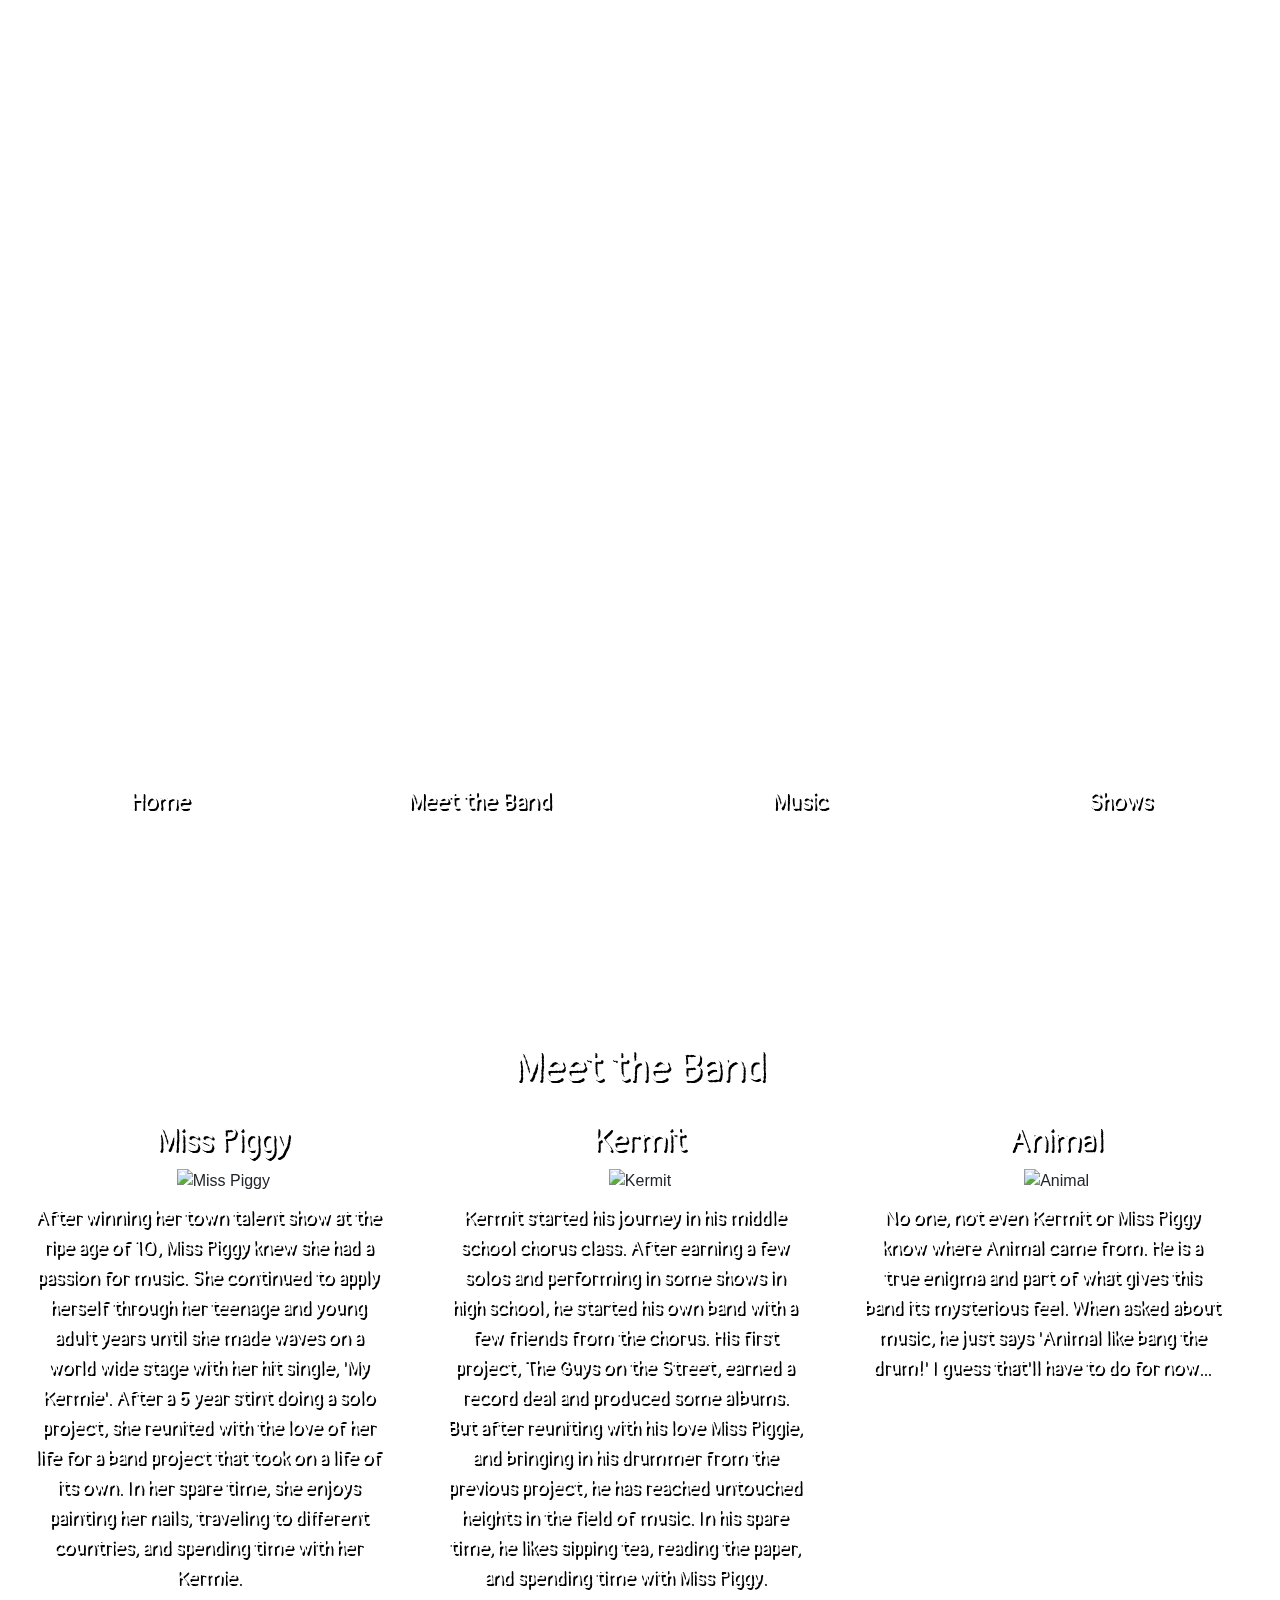
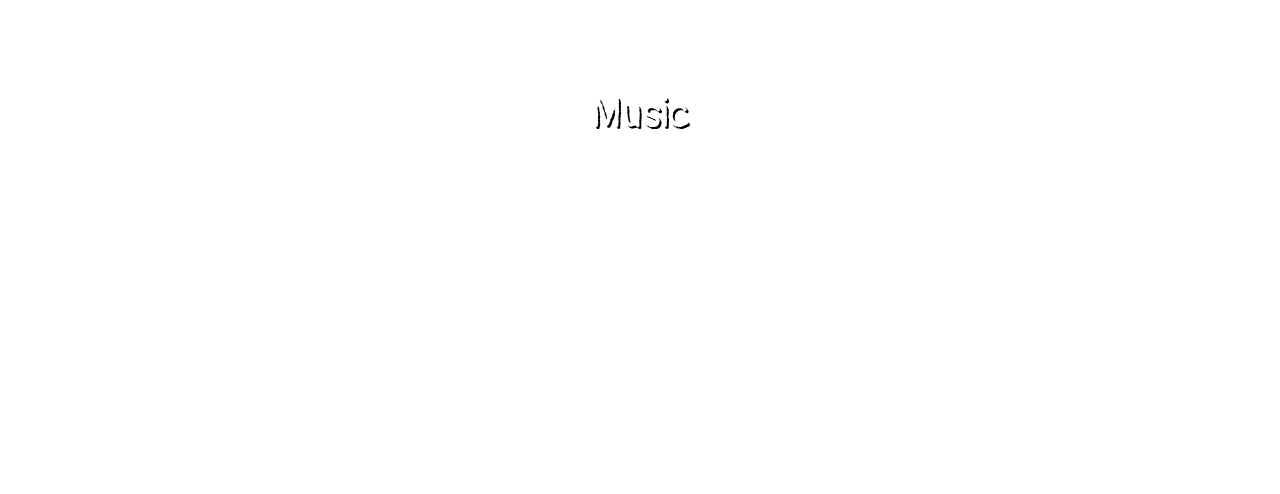
==== index.html @ e11ef9ba "Removed frameborder attribute from iframe in index and added border:0 to iframe css section." ====
<!DOCTYPE html>
<html lang="en">
<head>
    <meta charset="UTF-8">
    <meta name="viewport" content="width=device-width, initial-scale=1.0">
    <link rel="stylesheet" href="https://stackpath.bootstrapcdn.com/bootstrap/4.3.1/css/bootstrap.min.css" integrity="sha384-ggOyR0iXCbMQv3Xipma34MD+dH/1fQ784/j6cY/iJTQUOhcWr7x9JvoRxT2MZw1T" crossorigin="anonymous">
    <link rel="stylesheet" href="https://use.fontawesome.com/releases/v5.15.2/css/all.css" integrity="sha384-vSIIfh2YWi9wW0r9iZe7RJPrKwp6bG+s9QZMoITbCckVJqGCCRhc+ccxNcdpHuYu" crossorigin="anonymous">
    <link href="assets/css/style.css" rel="stylesheet" type="text/css">
    <title>Kermit and the Frogs</title>
</head>
<body>
    <div id="background"></div>
    <header>
        <div class="container-fluid">
            <div class="row">
                <div class="col-4 newsletter-homepage-desktop">
                    <a href="signup.html">
                        <p id="newsletter-callout-desktop">Sign Up for Our Newsletter! <i class="fas fa-envelope newsletter-icon-desktop"></i></p>
                    </a>
                </div>
                <div class="col-sm-12 col-md-4 col-lg-4 page-title">
                    <h1 id="home">Kermit and the Frogs</h1>
                </div>
                <div class="col-sm-12 col-md-4 col-lg-4 social-links-home-page">
                    <a href="https://www.facebook.com" target="_blank"><i class="fab fa-facebook-f social-link facebook"></i></a>
                    <a href="https://www.twitter.com" target="_blank"><i class="fab fa-twitter social-link twitter"></i></a>
                    <a href="https://www.instagram.com" target="_blank"><i class="fab fa-instagram social-link instagram"></i></a>
                    <a href="https://www.spotify.com" target="_blank"><i class="fab fa-spotify social-link spotify"></i></a>
                    <a href="https://www.youtube.com" target="_blank"><i class="fab fa-youtube social-link youtube"></i></a>
                    <a href="https://www.soundcloud.com" target="_blank"><i class="fab fa-soundcloud social-link soundcloud"></i></a>
                </div>
            </div>    
        </div>
    </header>
    <section>
        <nav>
            <div class="container-fluid nav-bar">
                <div class="row">
                    <div class="col-md-3 nav-item">
                        <a href="#home">Home <i class="fas fa-home"></i></a>
                    </div>
                    <div class="col nav-item newsletter-mobile">     
                        <a href="signup.html">Newsletter <i class="fas fa-envelope newsletter-icon-mobile"></i></a>
                    </div>
                    <div class="col-md-3 nav-item">   
                        <a href="#meet-the-band">Meet the Band <i class="fas fa-user-friends"></i></a>
                    </div>
                    <div class="col-md-3 nav-item">  
                        <a href="#music">Music <i class="fas fa-music"></i></a>
                    </div>
                    <div class="col-md-3 nav-item">   
                        <a href="#">Shows <i class="fas fa-guitar"></i></a>
                    </div>     
                </div>
            </div>
        </nav>
    </section>
    <section>
        <article>
            <div class="container-fluid band-bio-section">
                <div class="row">
                    <div class="col">
                        <h2 id="meet-the-band">Meet the Band</h2>
                    </div>
                </div>
                <div class="container-fluid band-bio">
                    <div class="row">
                        <div class="col-lg-4 band-member">
                            <h3 class="band-member-name">Miss Piggy</h3>
                            <img class="headshot" src="assets/images/misspiggy.jpg" alt="Miss Piggy">
                            <p class="bio">After winning her town talent show at the ripe age of 10, Miss Piggy knew she had a passion for music. She continued to apply herself through her teenage and young adult years until she made waves on a world wide stage with her hit single, 'My Kermie'. After a 5 year stint doing a solo project, she reunited with the love of her life for a band project that took on a life of its own. In her spare time, she enjoys painting her nails, traveling to different countries, and spending time with her Kermie.
                            </p>
                        </div>
                        <div class="col-lg-4 band-member">
                            <h3 class="band-member-name">Kermit</h3>
                            <img class="headshot" src="assets/images/kermit.jpg" alt="Kermit">
                            <p class="bio">Kermit started his journey in his middle school chorus class. After earning a few solos and performing in some shows in high school, he started his own band with a few friends from the chorus. His first project, The Guys on the Street, earned a record deal and produced some albums. But after reuniting with his love Miss Piggie, and bringing in his drummer from the previous project, he has reached untouched heights in the field of music. In his spare time, he likes sipping tea, reading the paper, and spending time with Miss Piggy.
                            </p>
                        </div>
                        <div class="col-lg-4 band-member">
                            <h3 class="band-member-name">Animal</h3>
                            <img class="headshot" src="assets/images/animal.jpg" alt="Animal">
                            <p class="bio">No one, not even Kermit or Miss Piggy know where Animal came from. He is a true enigma and part of what gives this band its mysterious feel. When asked about music, he just says 'Animal like bang the drum!' I guess that'll have to do for now...
                            </p>
                        </div>
                    </div>
                </div>
            </div>    
        </article>
    </section>
    <section>
        <div class="container-fluid music-section">
            <div class="row">
                <div class="col">
                    <h2 id="music">Music</h2>
                </div>
            </div>
            <div class="row">
                <div class="col music-content">
                    <iframe src="https://www.youtube.com/embed/tgbNymZ7vqY" allow="accelerometer; autoplay; clipboard-write; encrypted-media; gyroscope; picture-in-picture" allowfullscreen></iframe>
                </div>
            </div>
        </div>
    </section>
</body>
</html>
---- assets/css/style.css ----
@import url('https://fonts.googleapis.com/css2?family=Pangolin&display=swap');

/* Background Image */

#background {
    position:fixed;
    width:100%;
    height:100%;
    background: url("../images/crowd.png") no-repeat center center; 
    -webkit-background-size: cover;
    -moz-background-size: cover;
    -o-background-size: cover;
    background-size:cover;
}

/* Homepage Header */

.page-title, .social-links-home-page, .newsletter-homepage-desktop {
    text-align:center;
    margin-top:20px;
}

.page-title h1 {
    font-family: "Pangolin", sans-serif;
    font-weight: 400;
    font-size: 48px;
    color:white;
}

.social-link {
    margin-right:30px;
    margin-top:10px;
    font-size:28px;
}

#newsletter-callout-desktop {
    font-size:24px;
    font-family: "Pangolin", sans-serif;
}

#newsletter-callout-desktop:hover {
    text-decoration: underline;
}

.newsletter-icon-desktop {
    margin-top:10px;
    font-size:28px;
}

.newsletter-icon-desktop:hover {
    color:#ff6600;
}

.newsletter-homepage-desktop a {
    color:white;
    text-decoration: none;
}

.social-links-home-page a {
    color:white;
    text-decoration: none;
}

.newsletter-icon-desktop {
    margin-left:20px;
}

.facebook:hover {
    color:#3333ff;
}

.twitter:hover {
    color:#3399ff;
}

.instagram:hover {
    color:#ff66ff;
}

.spotify:hover {
    color:#00cc66;
}

.youtube:hover {
    color:red;
}

.soundcloud:hover {
    color:#ff6600;
}

/* Nav Items */

.nav-bar {
    position: absolute;
    bottom:80px;
    text-align:center;
}

.nav-item a {
    text-decoration: none;
    color:white;
    font-family: "Pangolin", sans-serif;
    font-size:24px;
    text-shadow: 2px 2px black;
}

.nav-item a:hover {
    text-decoration:underline;
}

.newsletter-mobile {
    display:none;
}

/* Meet the Band */

 .band-bio-section {
    position: relative;
    top:725px;
    text-align:center;
}

#meet-the-band, .band-member-name {
    text-align:center;
    font-family: "Pangolin", sans-serif;
    font-weight: 400;
    color:white;
    text-shadow: 2px 2px black;
}

#meet-the-band {
    font-size:42px;
}

.band-member-name {
    font-size: 32px;
}

.band-bio {
    position:relative;
    top:20px;
    text-align:center;
}

.bio {
    font-family: "Pangolin", sans-serif;
    font-weight: 400;
    font-size:20px;
    color:white;
    text-shadow: 2px 2px black;
    margin-top:10px;
    margin-right:30px;
    text-align:center;
}

.headshot {
    width:192px;
    height:255px;
}

/* Music */

#music {
    text-align:center;
    font-family: "Pangolin", sans-serif;
    font-weight: 400;
    font-size: 42px;
    color:white;
    text-shadow: 2px 2px black;
}

.music-section {
    position: relative;
    top:875px;
    text-align:center;
}

.music-content {
    margin-top:25px;
}

iframe {
    width:560px;
    height:315px;
    border:0;
}

/* Media Queries */

@media only screen and (max-width:768px) {
    .newsletter-homepage-desktop {
        display:none;
    }

    .newsletter-mobile {
        display:block;
    }
    
    .page-title h1, #meet-the-band {
        font-size:36px;
    }

    .social-link {
        text-shadow: 2px 2px black;
        margin-right:20px;
        margin-left:0;
    }

    .social-links-home-page {
        margin-left: 15px;
    }

    .nav-item {
        margin-top:20px;
    }

    .nav-bar{
        position: absolute;
        bottom:-40px;
        text-align:center;
    }

    .band-bio-section {
        top:825px;
    }

    iframe {
        width:80%;
    }
}    

@media only screen and (min-width:768px) and (max-width:900px) {
    .newsletter-homepage-desktop {
        display:block;
    }

    .newsletter-mobile {
        display:none;
    }

    .social-links-home-page {
        margin-left:0;
    }

    .nav-bar {
        position: absolute;
        bottom:80px;
        text-align:center;
    }

    .band-bio-section {
        top:750px;
    }
}    

@media only screen and (max-width:575px) {
    .social-links-home-page {
        margin-left: 30px;
    }
}

@media screen and (min-height:1400px) {
     .band-bio-section {
        position: relative;
        top:1600px;
     }
     
     .music-section {
         top: 1750px;
     }
}

@media screen and (min-height:1025px) and (max-height:1400px) {
     .band-bio-section {
        position: relative;
        top:1350px;
     }

     .music-section {
         top: 1500px;
     }
}

@media screen and (min-height:850px) and (max-height:1024px) {
     .band-bio-section {
        position: relative;
        top:900px;
     }
     
     .music-section {
         top: 1000px;
     }
}
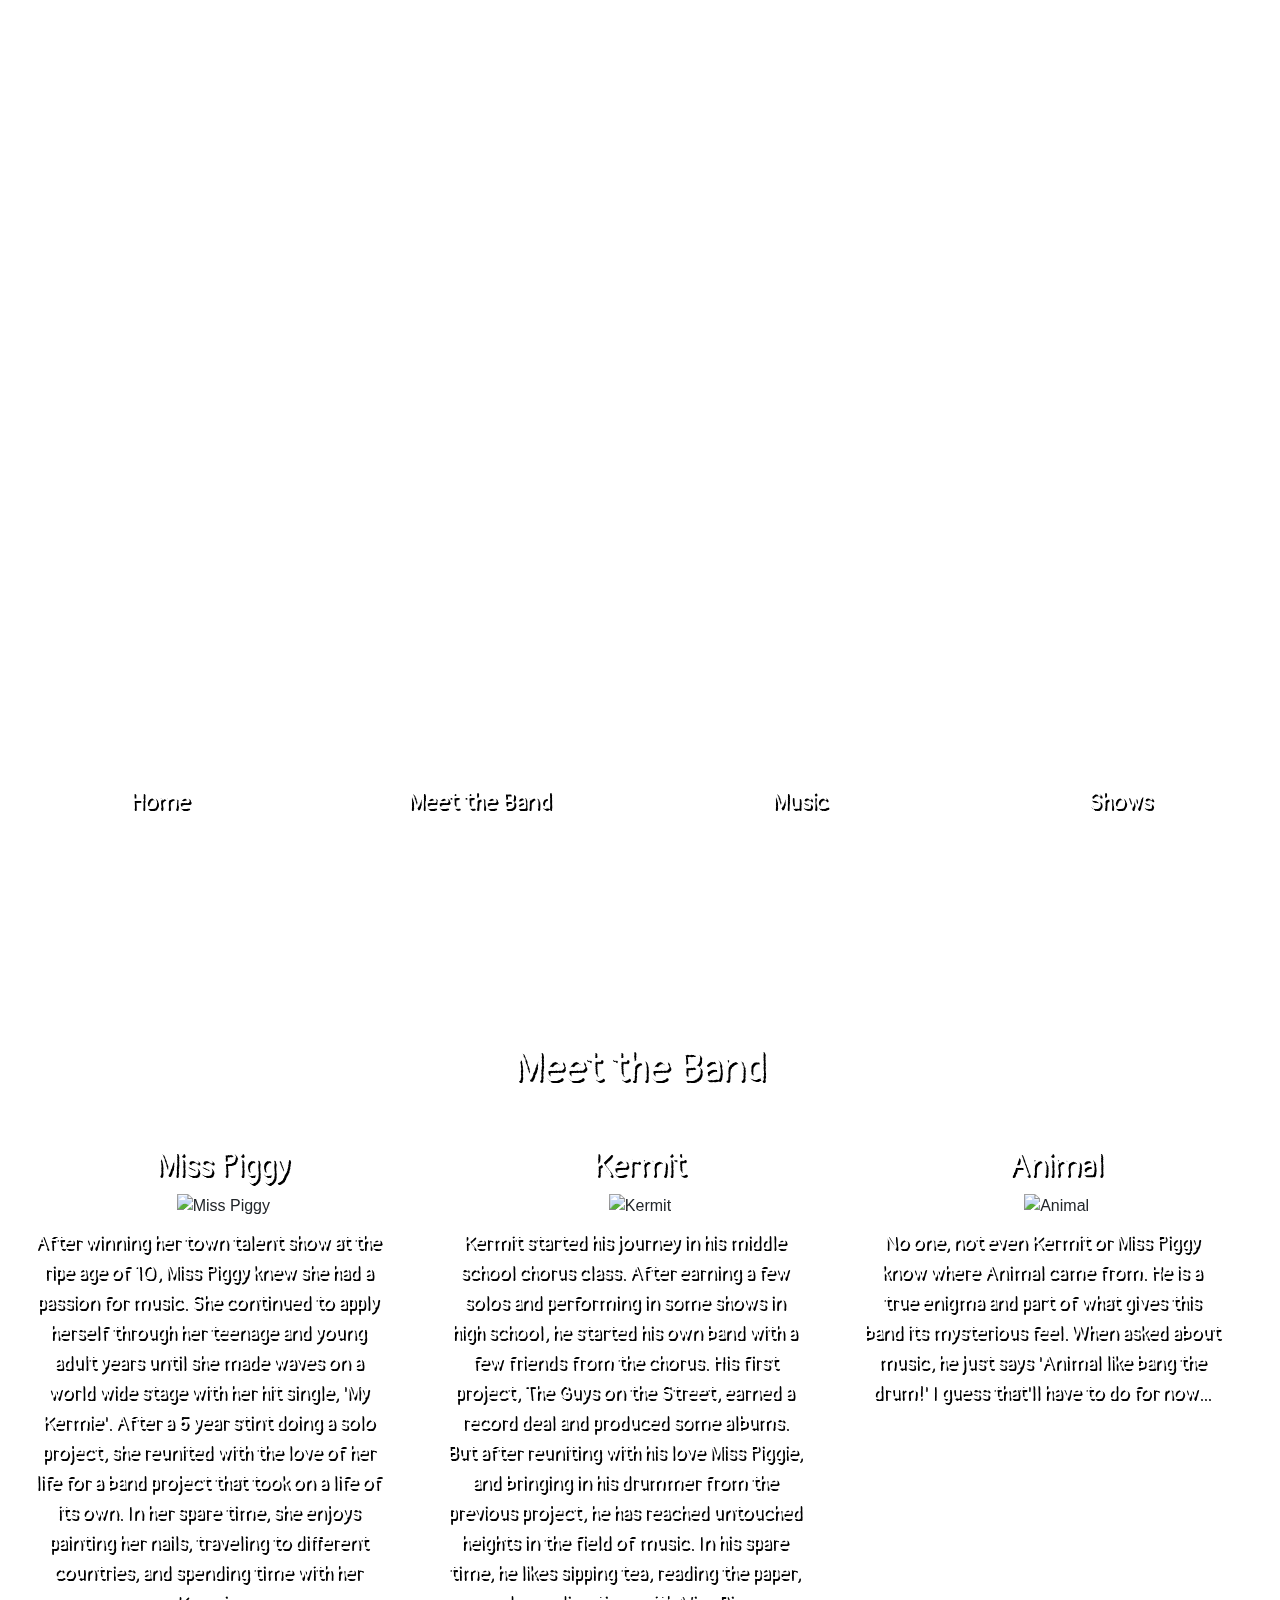
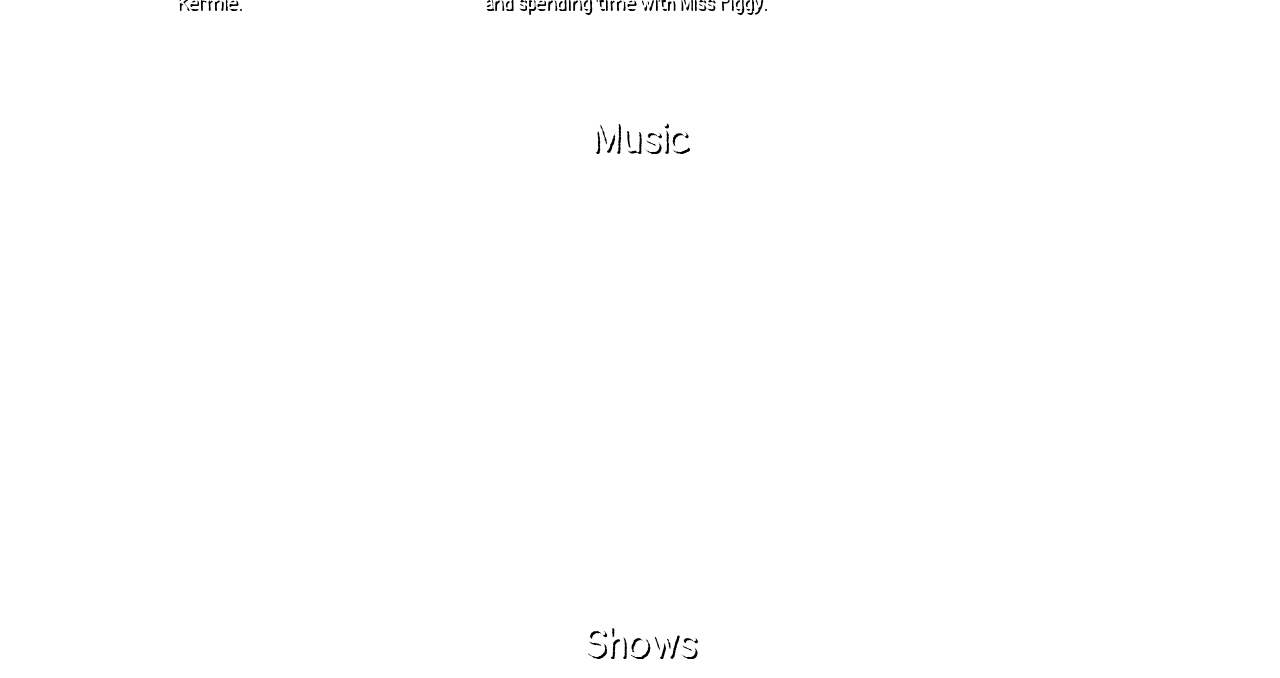
==== commit 97d7f81b: "Added Shows heading and section to add to later." ====
--- a/index.html
+++ b/index.html
@@ -32,61 +32,57 @@
             </div>    
         </div>
     </header>
+    <nav>
+        <div class="container-fluid nav-bar">
+            <div class="row">
+                <div class="col-md-3 nav-item">
+                    <a href="#home">Home <i class="fas fa-home"></i></a>
+                </div>
+                <div class="col nav-item newsletter-mobile">     
+                    <a href="signup.html">Newsletter <i class="fas fa-envelope newsletter-icon-mobile"></i></a>
+                </div>
+                <div class="col-md-3 nav-item">   
+                    <a href="#meet-the-band">Meet the Band <i class="fas fa-user-friends"></i></a>
+                </div>
+                <div class="col-md-3 nav-item">  
+                    <a href="#music">Music <i class="fas fa-music"></i></a>
+                </div>
+                <div class="col-md-3 nav-item">   
+                    <a href="#shows">Shows <i class="fas fa-guitar"></i></a>
+                </div>     
+            </div>
+        </div>
+    </nav>
     <section>
-        <nav>
-            <div class="container-fluid nav-bar">
-                <div class="row">
-                    <div class="col-md-3 nav-item">
-                        <a href="#home">Home <i class="fas fa-home"></i></a>
-                    </div>
-                    <div class="col nav-item newsletter-mobile">     
-                        <a href="signup.html">Newsletter <i class="fas fa-envelope newsletter-icon-mobile"></i></a>
-                    </div>
-                    <div class="col-md-3 nav-item">   
-                        <a href="#meet-the-band">Meet the Band <i class="fas fa-user-friends"></i></a>
-                    </div>
-                    <div class="col-md-3 nav-item">  
-                        <a href="#music">Music <i class="fas fa-music"></i></a>
-                    </div>
-                    <div class="col-md-3 nav-item">   
-                        <a href="#">Shows <i class="fas fa-guitar"></i></a>
-                    </div>     
+        <div class="container-fluid band-bio-section">
+            <div class="row">
+                <div class="col">
+                    <h2 id="meet-the-band">Meet the Band</h2>
                 </div>
             </div>
-        </nav>
-    </section>
-    <section>
-        <article>
-            <div class="container-fluid band-bio-section">
+            <div class="container-fluid band-bio">
                 <div class="row">
-                    <div class="col">
-                        <h2 id="meet-the-band">Meet the Band</h2>
+                    <div class="col-lg-4 band-member">
+                        <h3 class="band-member-name">Miss Piggy</h3>
+                        <img class="headshot" src="assets/images/misspiggy.jpg" alt="Miss Piggy">
+                        <p class="bio">After winning her town talent show at the ripe age of 10, Miss Piggy knew she had a passion for music. She continued to apply herself through her teenage and young adult years until she made waves on a world wide stage with her hit single, 'My Kermie'. After a 5 year stint doing a solo project, she reunited with the love of her life for a band project that took on a life of its own. In her spare time, she enjoys painting her nails, traveling to different countries, and spending time with her Kermie.
+                        </p>
+                    </div>
+                    <div class="col-lg-4 band-member">
+                        <h3 class="band-member-name">Kermit</h3>
+                        <img class="headshot" src="assets/images/kermit.jpg" alt="Kermit">
+                        <p class="bio">Kermit started his journey in his middle school chorus class. After earning a few solos and performing in some shows in high school, he started his own band with a few friends from the chorus. His first project, The Guys on the Street, earned a record deal and produced some albums. But after reuniting with his love Miss Piggie, and bringing in his drummer from the previous project, he has reached untouched heights in the field of music. In his spare time, he likes sipping tea, reading the paper, and spending time with Miss Piggy.
+                        </p>
+                    </div>
+                    <div class="col-lg-4 band-member">
+                        <h3 class="band-member-name">Animal</h3>
+                        <img class="headshot" src="assets/images/animal.jpg" alt="Animal">
+                        <p class="bio">No one, not even Kermit or Miss Piggy know where Animal came from. He is a true enigma and part of what gives this band its mysterious feel. When asked about music, he just says 'Animal like bang the drum!' I guess that'll have to do for now...
+                        </p>
                     </div>
                 </div>
-                <div class="container-fluid band-bio">
-                    <div class="row">
-                        <div class="col-lg-4 band-member">
-                            <h3 class="band-member-name">Miss Piggy</h3>
-                            <img class="headshot" src="assets/images/misspiggy.jpg" alt="Miss Piggy">
-                            <p class="bio">After winning her town talent show at the ripe age of 10, Miss Piggy knew she had a passion for music. She continued to apply herself through her teenage and young adult years until she made waves on a world wide stage with her hit single, 'My Kermie'. After a 5 year stint doing a solo project, she reunited with the love of her life for a band project that took on a life of its own. In her spare time, she enjoys painting her nails, traveling to different countries, and spending time with her Kermie.
-                            </p>
-                        </div>
-                        <div class="col-lg-4 band-member">
-                            <h3 class="band-member-name">Kermit</h3>
-                            <img class="headshot" src="assets/images/kermit.jpg" alt="Kermit">
-                            <p class="bio">Kermit started his journey in his middle school chorus class. After earning a few solos and performing in some shows in high school, he started his own band with a few friends from the chorus. His first project, The Guys on the Street, earned a record deal and produced some albums. But after reuniting with his love Miss Piggie, and bringing in his drummer from the previous project, he has reached untouched heights in the field of music. In his spare time, he likes sipping tea, reading the paper, and spending time with Miss Piggy.
-                            </p>
-                        </div>
-                        <div class="col-lg-4 band-member">
-                            <h3 class="band-member-name">Animal</h3>
-                            <img class="headshot" src="assets/images/animal.jpg" alt="Animal">
-                            <p class="bio">No one, not even Kermit or Miss Piggy know where Animal came from. He is a true enigma and part of what gives this band its mysterious feel. When asked about music, he just says 'Animal like bang the drum!' I guess that'll have to do for now...
-                            </p>
-                        </div>
-                    </div>
-                </div>
-            </div>    
-        </article>
+            </div>
+        </div>    
     </section>
     <section>
         <div class="container-fluid music-section">
@@ -102,5 +98,14 @@
             </div>
         </div>
     </section>
+    <section>
+        <div class="container-fluid shows-section">
+            <div class="row">
+                <div class="col">
+                    <h2 id="shows">Shows</h2>
+                </div>
+            </div>
+        </div>
+    </section>
 </body>
 </html>--- a/assets/css/style.css
+++ b/assets/css/style.css
@@ -15,6 +15,10 @@
 
 /* Homepage Header */
 
+header {
+    display:block;
+}
+
 .page-title, .social-links-home-page, .newsletter-homepage-desktop {
     text-align:center;
     margin-top:20px;
@@ -135,6 +139,7 @@
 
 .band-member-name {
     font-size: 32px;
+    margin-top: 25px;
 }
 
 .band-bio {
@@ -186,6 +191,23 @@
     border:0;
 }
 
+/* Shows */
+
+.shows-section {
+    position:relative;
+    top:1025px;
+    text-align:center;
+}
+
+#shows {
+    text-align:center;
+    font-family: "Pangolin", sans-serif;
+    font-weight: 400;
+    font-size: 42px;
+    color:white;
+    text-shadow: 2px 2px black;
+}
+
 /* Media Queries */
 
 @media only screen and (max-width:768px) {
@@ -228,6 +250,14 @@
     iframe {
         width:80%;
     }
+
+    .music-section {
+        top:975px;
+    }
+
+    .shows-section {
+        top:1125px;
+    }
 }    
 
 @media only screen and (min-width:768px) and (max-width:900px) {
@@ -269,6 +299,10 @@
      .music-section {
          top: 1750px;
      }
+
+     .shows-section {
+         top:1900px;
+     }
 }
 
 @media screen and (min-height:1025px) and (max-height:1400px) {
@@ -280,6 +314,10 @@
      .music-section {
          top: 1500px;
      }
+
+     .shows-section {
+         top:1650px;
+     }
 }
 
 @media screen and (min-height:850px) and (max-height:1024px) {
@@ -291,4 +329,8 @@
      .music-section {
          top: 1000px;
      }
-}
+
+     .shows-section {
+         top:1100px;
+     }
+}
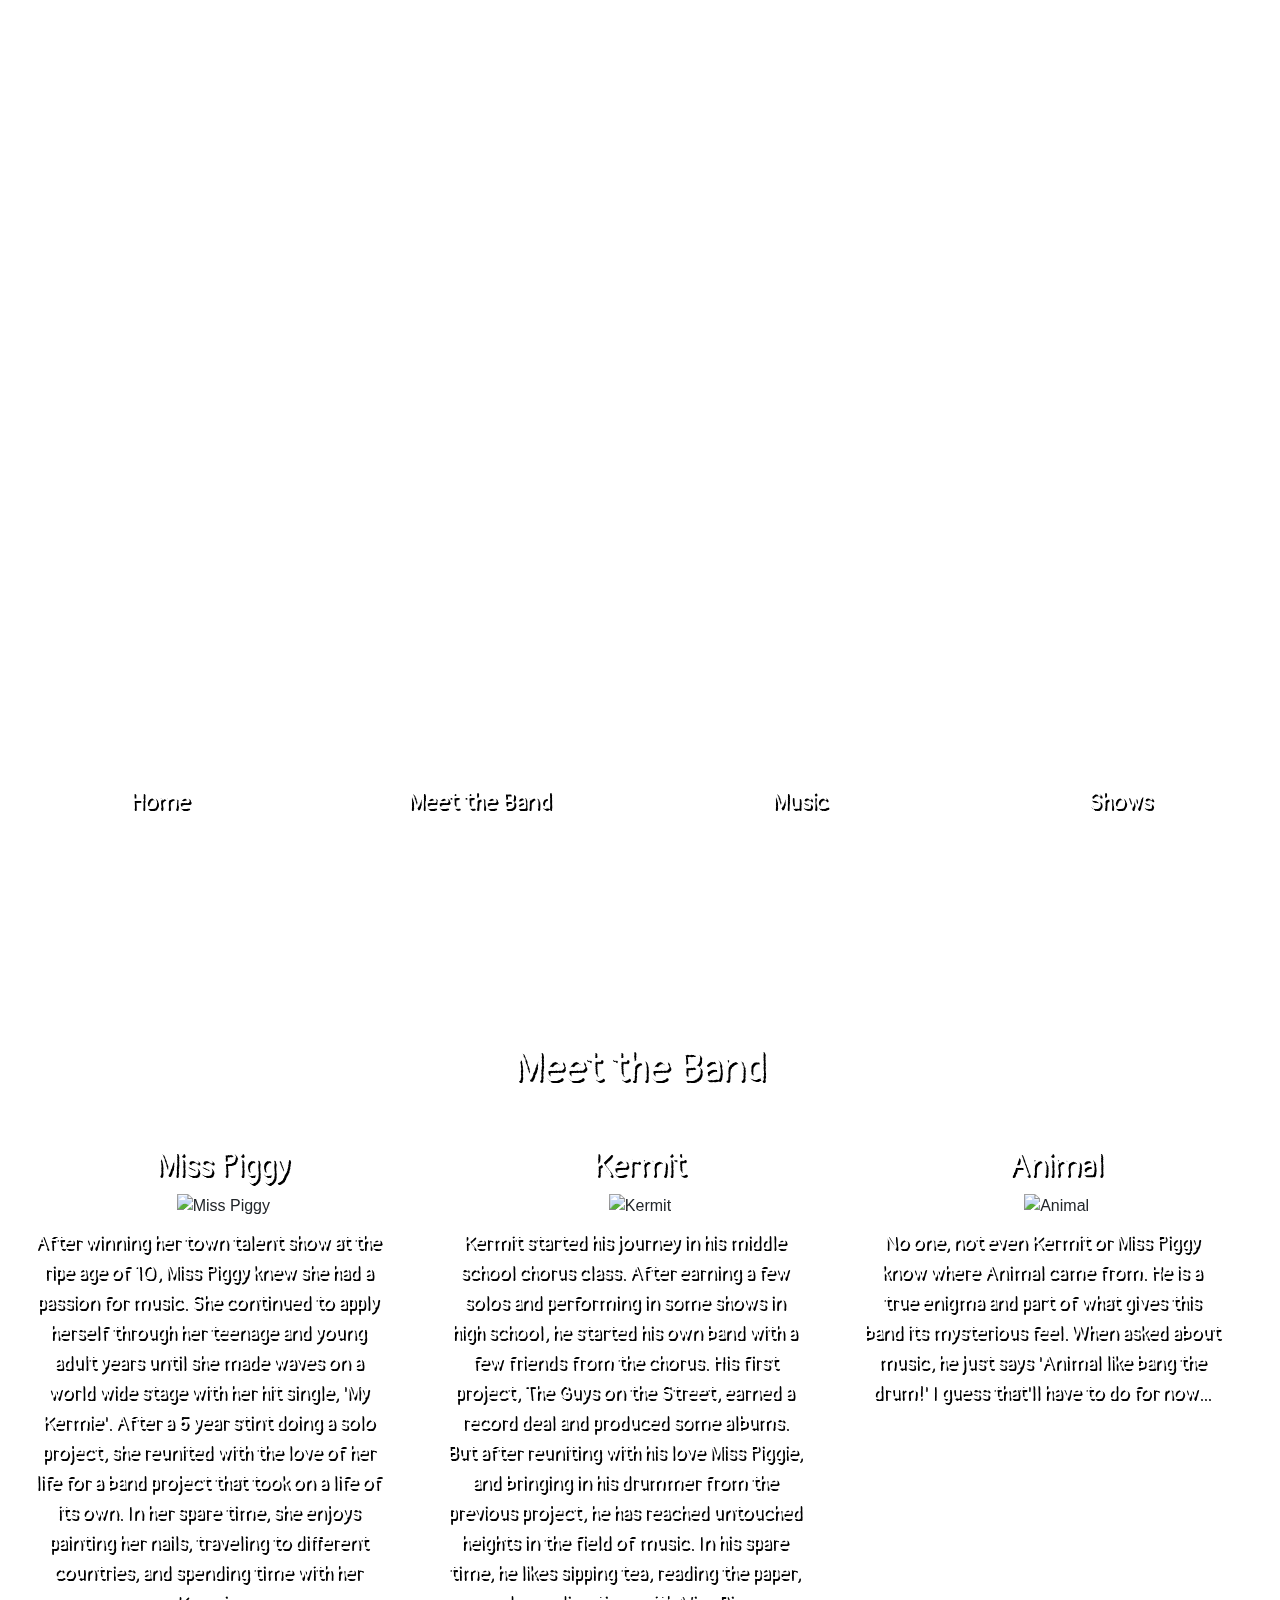
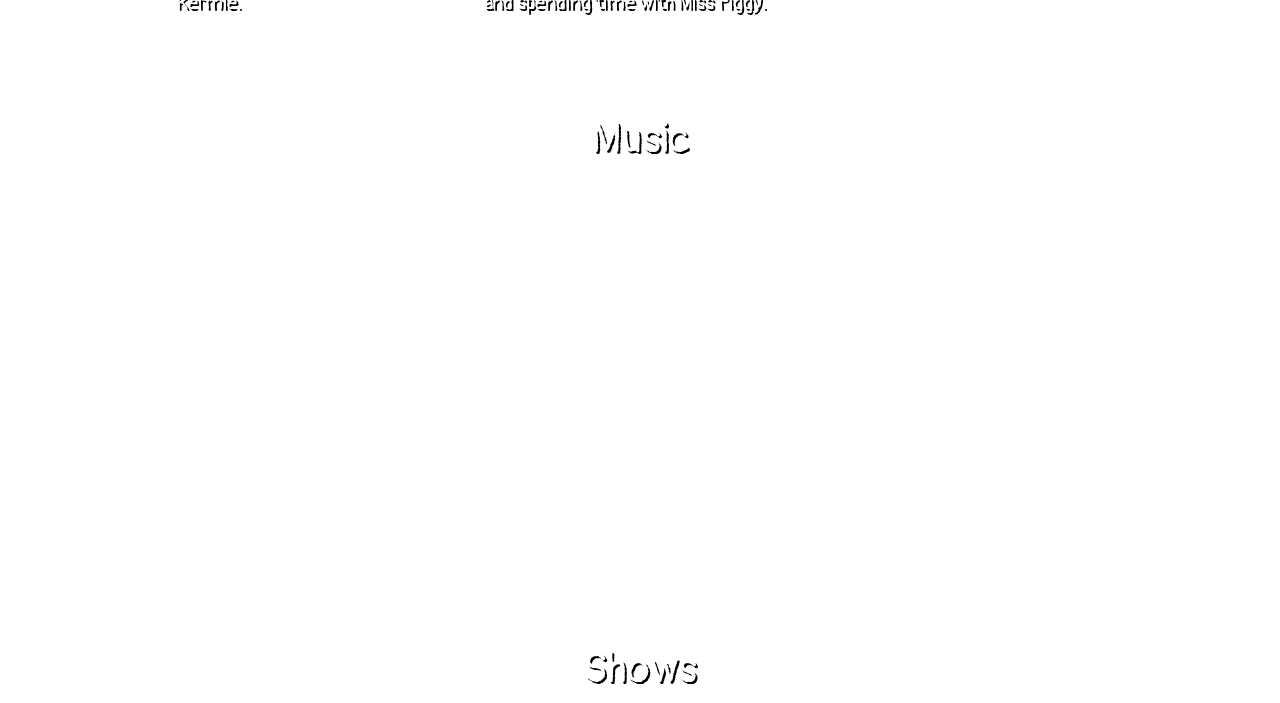
==== commit be2e7697: "Added spacing for music content and economized css with text-white and pangolin classes." ====
--- a/index.html
+++ b/index.html
@@ -14,20 +14,20 @@
         <div class="container-fluid">
             <div class="row">
                 <div class="col-4 newsletter-homepage-desktop">
-                    <a href="signup.html">
-                        <p id="newsletter-callout-desktop">Sign Up for Our Newsletter! <i class="fas fa-envelope newsletter-icon-desktop"></i></p>
+                    <a class="text-white" href="signup.html">
+                        <p class="pangolin" id="newsletter-callout-desktop">Sign Up for Our Newsletter! <i class="fas fa-envelope newsletter-icon-desktop"></i></p>
                     </a>
                 </div>
                 <div class="col-sm-12 col-md-4 col-lg-4 page-title">
-                    <h1 id="home">Kermit and the Frogs</h1>
+                    <h1 id="home" class="text-white pangolin">Kermit and the Frogs</h1>
                 </div>
                 <div class="col-sm-12 col-md-4 col-lg-4 social-links-home-page">
-                    <a href="https://www.facebook.com" target="_blank"><i class="fab fa-facebook-f social-link facebook"></i></a>
-                    <a href="https://www.twitter.com" target="_blank"><i class="fab fa-twitter social-link twitter"></i></a>
-                    <a href="https://www.instagram.com" target="_blank"><i class="fab fa-instagram social-link instagram"></i></a>
-                    <a href="https://www.spotify.com" target="_blank"><i class="fab fa-spotify social-link spotify"></i></a>
-                    <a href="https://www.youtube.com" target="_blank"><i class="fab fa-youtube social-link youtube"></i></a>
-                    <a href="https://www.soundcloud.com" target="_blank"><i class="fab fa-soundcloud social-link soundcloud"></i></a>
+                    <a class="text-white" href="https://www.facebook.com" target="_blank"><i class="fab fa-facebook-f social-link facebook"></i></a>
+                    <a class="text-white" href="https://www.twitter.com" target="_blank"><i class="fab fa-twitter social-link twitter"></i></a>
+                    <a class="text-white" href="https://www.instagram.com" target="_blank"><i class="fab fa-instagram social-link instagram"></i></a>
+                    <a class="text-white" href="https://www.spotify.com" target="_blank"><i class="fab fa-spotify social-link spotify"></i></a>
+                    <a class="text-white" href="https://www.youtube.com" target="_blank"><i class="fab fa-youtube social-link youtube"></i></a>
+                    <a class="text-white" href="https://www.soundcloud.com" target="_blank"><i class="fab fa-soundcloud social-link soundcloud"></i></a>
                 </div>
             </div>    
         </div>
@@ -36,19 +36,19 @@
         <div class="container-fluid nav-bar">
             <div class="row">
                 <div class="col-md-3 nav-item">
-                    <a href="#home">Home <i class="fas fa-home"></i></a>
+                    <a class="text-white pangolin" href="#home">Home <i class="fas fa-home"></i></a>
                 </div>
                 <div class="col nav-item newsletter-mobile">     
-                    <a href="signup.html">Newsletter <i class="fas fa-envelope newsletter-icon-mobile"></i></a>
+                    <a class="text-white pangolin" href="signup.html">Newsletter <i class="fas fa-envelope newsletter-icon-mobile"></i></a>
                 </div>
                 <div class="col-md-3 nav-item">   
-                    <a href="#meet-the-band">Meet the Band <i class="fas fa-user-friends"></i></a>
+                    <a class="text-white pangolin" href="#meet-the-band">Meet the Band <i class="fas fa-user-friends"></i></a>
                 </div>
                 <div class="col-md-3 nav-item">  
-                    <a href="#music">Music <i class="fas fa-music"></i></a>
+                    <a class="text-white pangolin" href="#music">Music <i class="fas fa-music"></i></a>
                 </div>
                 <div class="col-md-3 nav-item">   
-                    <a href="#shows">Shows <i class="fas fa-guitar"></i></a>
+                    <a class="text-white pangolin" href="#shows">Shows <i class="fas fa-guitar"></i></a>
                 </div>     
             </div>
         </div>
@@ -57,27 +57,27 @@
         <div class="container-fluid band-bio-section">
             <div class="row">
                 <div class="col">
-                    <h2 id="meet-the-band">Meet the Band</h2>
+                    <h2 class="text-white pangolin" id="meet-the-band">Meet the Band</h2>
                 </div>
             </div>
             <div class="container-fluid band-bio">
                 <div class="row">
                     <div class="col-lg-4 band-member">
-                        <h3 class="band-member-name">Miss Piggy</h3>
+                        <h3 class="band-member-name text-white pangolin">Miss Piggy</h3>
                         <img class="headshot" src="assets/images/misspiggy.jpg" alt="Miss Piggy">
-                        <p class="bio">After winning her town talent show at the ripe age of 10, Miss Piggy knew she had a passion for music. She continued to apply herself through her teenage and young adult years until she made waves on a world wide stage with her hit single, 'My Kermie'. After a 5 year stint doing a solo project, she reunited with the love of her life for a band project that took on a life of its own. In her spare time, she enjoys painting her nails, traveling to different countries, and spending time with her Kermie.
+                        <p class="bio text-white pangolin">After winning her town talent show at the ripe age of 10, Miss Piggy knew she had a passion for music. She continued to apply herself through her teenage and young adult years until she made waves on a world wide stage with her hit single, 'My Kermie'. After a 5 year stint doing a solo project, she reunited with the love of her life for a band project that took on a life of its own. In her spare time, she enjoys painting her nails, traveling to different countries, and spending time with her Kermie.
                         </p>
                     </div>
                     <div class="col-lg-4 band-member">
-                        <h3 class="band-member-name">Kermit</h3>
+                        <h3 class="band-member-name text-white pangolin">Kermit</h3>
                         <img class="headshot" src="assets/images/kermit.jpg" alt="Kermit">
-                        <p class="bio">Kermit started his journey in his middle school chorus class. After earning a few solos and performing in some shows in high school, he started his own band with a few friends from the chorus. His first project, The Guys on the Street, earned a record deal and produced some albums. But after reuniting with his love Miss Piggie, and bringing in his drummer from the previous project, he has reached untouched heights in the field of music. In his spare time, he likes sipping tea, reading the paper, and spending time with Miss Piggy.
+                        <p class="bio text-white pangolin">Kermit started his journey in his middle school chorus class. After earning a few solos and performing in some shows in high school, he started his own band with a few friends from the chorus. His first project, The Guys on the Street, earned a record deal and produced some albums. But after reuniting with his love Miss Piggie, and bringing in his drummer from the previous project, he has reached untouched heights in the field of music. In his spare time, he likes sipping tea, reading the paper, and spending time with Miss Piggy.
                         </p>
                     </div>
                     <div class="col-lg-4 band-member">
-                        <h3 class="band-member-name">Animal</h3>
+                        <h3 class="band-member-name text-white pangolin">Animal</h3>
                         <img class="headshot" src="assets/images/animal.jpg" alt="Animal">
-                        <p class="bio">No one, not even Kermit or Miss Piggy know where Animal came from. He is a true enigma and part of what gives this band its mysterious feel. When asked about music, he just says 'Animal like bang the drum!' I guess that'll have to do for now...
+                        <p class="bio text-white pangolin">No one, not even Kermit or Miss Piggy know where Animal came from. He is a true enigma and part of what gives this band its mysterious feel. When asked about music, he just says 'Animal like bang the drum!' I guess that'll have to do for now...
                         </p>
                     </div>
                 </div>
@@ -88,7 +88,7 @@
         <div class="container-fluid music-section">
             <div class="row">
                 <div class="col">
-                    <h2 id="music">Music</h2>
+                    <h2 class="text-white pangolin" id="music">Music</h2>
                 </div>
             </div>
             <div class="row">
@@ -102,7 +102,7 @@
         <div class="container-fluid shows-section">
             <div class="row">
                 <div class="col">
-                    <h2 id="shows">Shows</h2>
+                    <h2 class="text-white pangolin" id="shows">Shows</h2>
                 </div>
             </div>
         </div>
--- a/assets/css/style.css
+++ b/assets/css/style.css
@@ -13,22 +13,30 @@
     background-size:cover;
 }
 
-/* Homepage Header */
+/* Universal Site Settings */
 
 header {
     display:block;
 }
 
+.text-white {
+    color:white;
+}
+
+.pangolin {
+    font-family: "Pangolin", sans-serif;
+}
+
+/* Homepage Header */
+
 .page-title, .social-links-home-page, .newsletter-homepage-desktop {
     text-align:center;
     margin-top:20px;
 }
 
 .page-title h1 {
-    font-family: "Pangolin", sans-serif;
     font-weight: 400;
     font-size: 48px;
-    color:white;
 }
 
 .social-link {
@@ -39,7 +47,6 @@
 
 #newsletter-callout-desktop {
     font-size:24px;
-    font-family: "Pangolin", sans-serif;
 }
 
 #newsletter-callout-desktop:hover {
@@ -55,13 +62,7 @@
     color:#ff6600;
 }
 
-.newsletter-homepage-desktop a {
-    color:white;
-    text-decoration: none;
-}
-
-.social-links-home-page a {
-    color:white;
+.newsletter-homepage-desktop a, .social-links-home-page a {
     text-decoration: none;
 }
 
@@ -103,8 +104,6 @@
 
 .nav-item a {
     text-decoration: none;
-    color:white;
-    font-family: "Pangolin", sans-serif;
     font-size:24px;
     text-shadow: 2px 2px black;
 }
@@ -127,9 +126,7 @@
 
 #meet-the-band, .band-member-name {
     text-align:center;
-    font-family: "Pangolin", sans-serif;
-    font-weight: 400;
-    color:white;
+    font-weight: 400;
     text-shadow: 2px 2px black;
 }
 
@@ -149,14 +146,12 @@
 }
 
 .bio {
-    font-family: "Pangolin", sans-serif;
     font-weight: 400;
     font-size:20px;
-    color:white;
-    text-shadow: 2px 2px black;
     margin-top:10px;
     margin-right:30px;
     text-align:center;
+    text-shadow: 2px 2px black;
 }
 
 .headshot {
@@ -168,10 +163,8 @@
 
 #music {
     text-align:center;
-    font-family: "Pangolin", sans-serif;
     font-weight: 400;
     font-size: 42px;
-    color:white;
     text-shadow: 2px 2px black;
 }
 
@@ -182,7 +175,7 @@
 }
 
 .music-content {
-    margin-top:25px;
+    margin-top:50px;
 }
 
 iframe {
@@ -201,11 +194,29 @@
 
 #shows {
     text-align:center;
-    font-family: "Pangolin", sans-serif;
     font-weight: 400;
     font-size: 42px;
-    color:white;
-    text-shadow: 2px 2px black;
+    text-shadow: 2px 2px black;
+}
+
+/* Signup Page */
+
+.newsletter-title {
+    font-weight: 400;
+    font-size: 48px;
+}
+
+.home-desktop a {
+    text-decoration: none;
+    font-size:24px;
+}
+
+.home-desktop, .newsletter-title {
+    margin-top:20px;
+}
+
+.home-desktop {
+    text-align:center;
 }
 
 /* Media Queries */
@@ -258,6 +269,10 @@
     .shows-section {
         top:1125px;
     }
+
+    .home-desktop {
+        display:none;
+    }
 }    
 
 @media only screen and (min-width:768px) and (max-width:900px) {
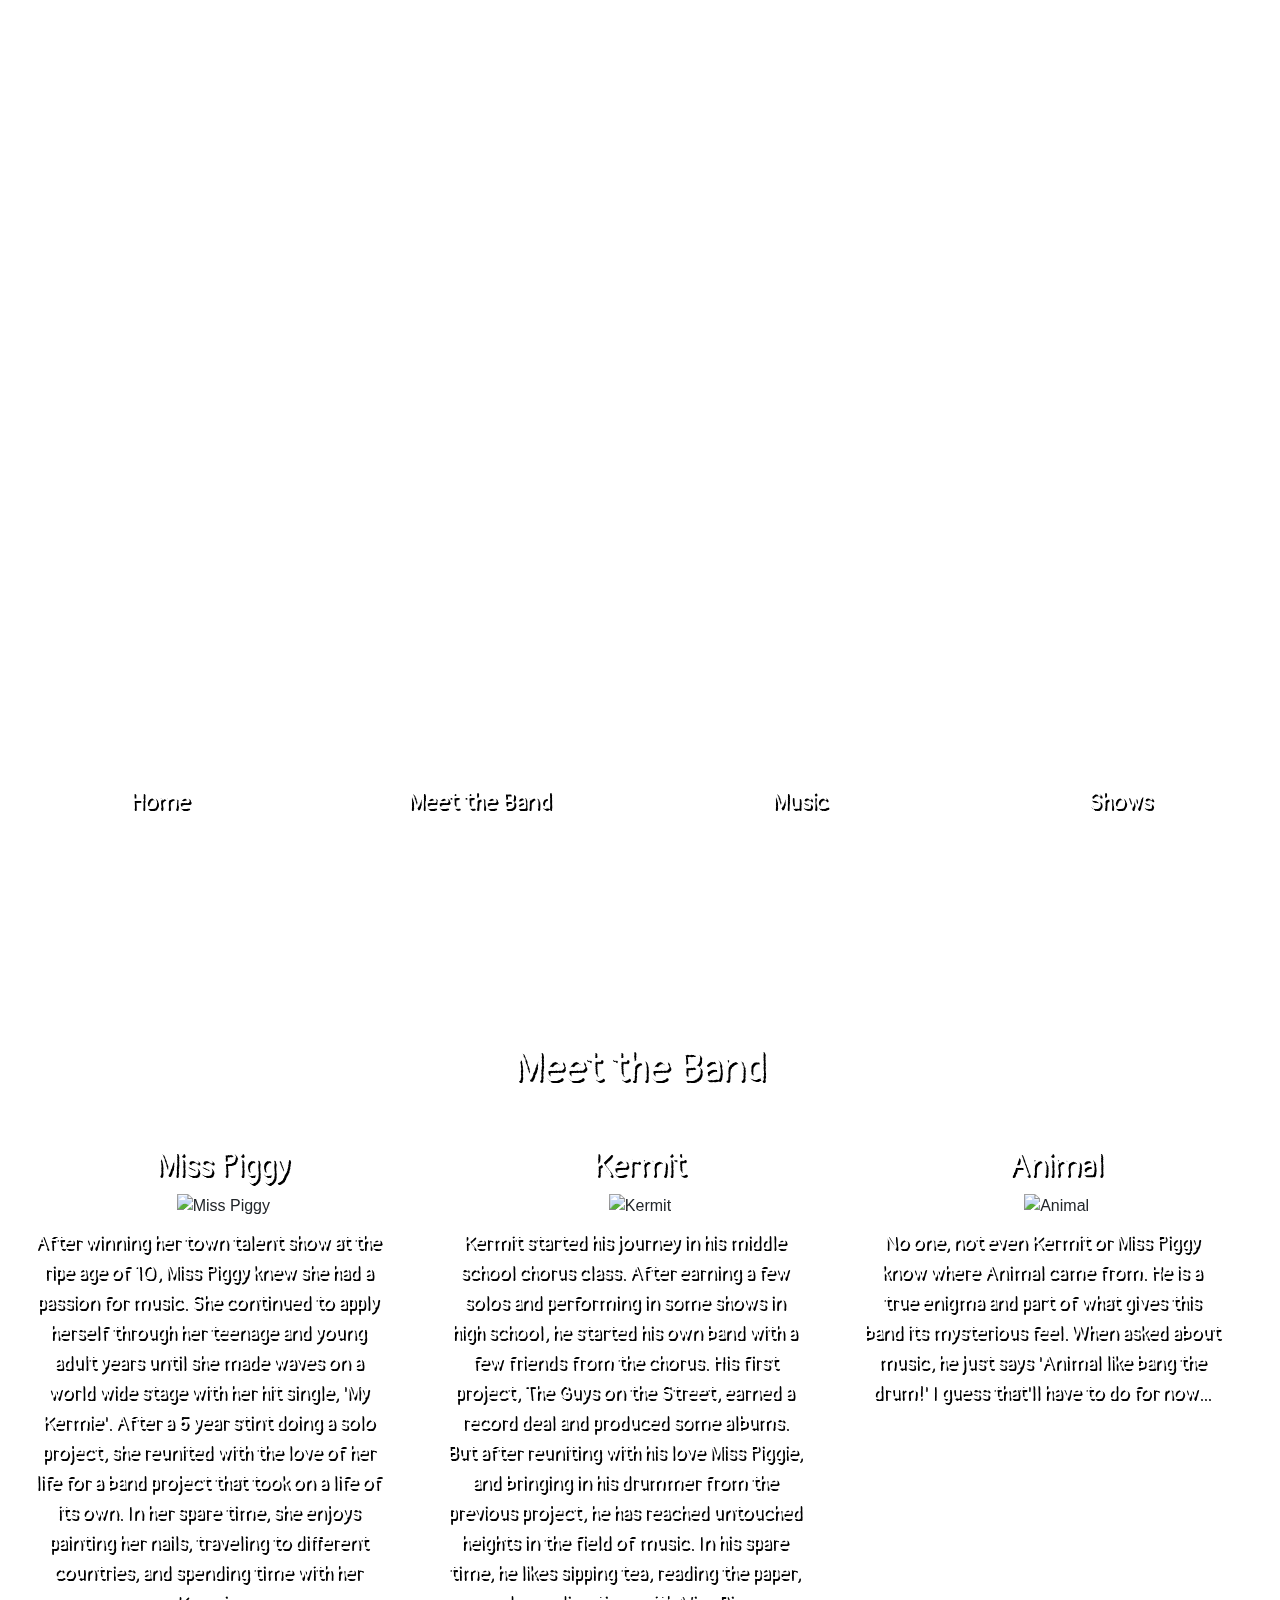
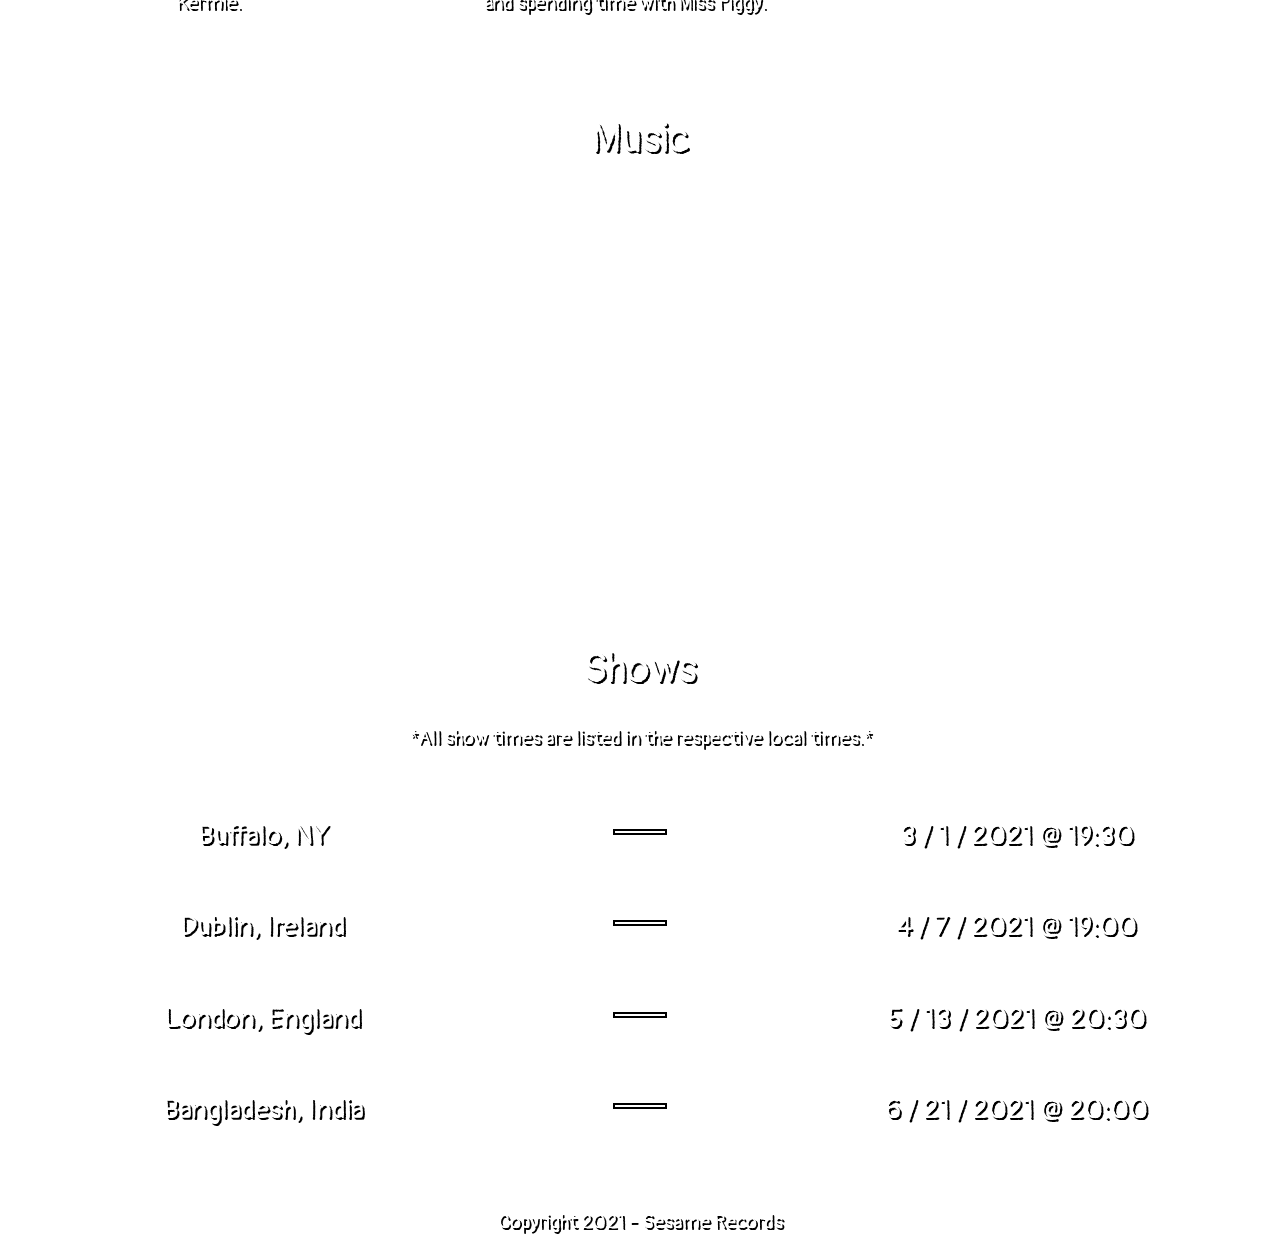
==== commit 03b773f4: "Added content to shows and footer, made fully responsive." ====
--- a/index.html
+++ b/index.html
@@ -105,7 +105,65 @@
                     <h2 class="text-white pangolin" id="shows">Shows</h2>
                 </div>
             </div>
+            <div class="row">
+                <div class="col">
+                    <p class="text-white pangolin disclaimer">*All show times are listed in the respective local times.*</p>
+                </div>
+            </div>
+            <div class="row">
+                <div class="col-md-4">
+                    <h3 class="show-location text-white pangolin">Buffalo, NY</h3>
+                </div>
+                <div class="col-md-4">
+                    <hr class="divider">
+                </div>
+                <div class="col-md-4">
+                    <h3 class="show-time text-white pangolin">3 / 1 / 2021  @  19:30</h3>
+                </div>
+            </div>
+            <div class="row">
+                <div class="col-md-4">
+                    <h3 class="show-location text-white pangolin">Dublin, Ireland</h3>
+                </div>
+                <div class="col-md-4">
+                    <hr class="divider">
+                </div>
+                <div class="col-md-4">
+                    <h3 class="show-time text-white pangolin">4 / 7 / 2021  @  19:00</h3>
+                </div>
+            </div>
+            <div class="row">
+                <div class="col-md-4">
+                    <h3 class="show-location text-white pangolin">London, England</h3>
+                </div>
+                <div class="col-md-4">
+                    <hr class="divider">
+                </div>
+                <div class="col-md-4">
+                    <h3 class="show-time text-white pangolin">5 / 13 / 2021  @  20:30</h3>
+                </div>
+            </div>
+            <div class="row">
+                <div class="col-md-4">
+                    <h3 class="show-location text-white pangolin">Bangladesh, India</h3>
+                </div>
+                <div class="col-md-4">
+                    <hr class="divider">
+                </div>
+                <div class="col-md-4">
+                    <h3 class="show-time text-white pangolin">6 / 21 / 2021  @  20:00</h3>
+                </div>
+            </div>
         </div>
     </section>
+    <footer>
+        <div class="container-fluid footer-section">
+            <div class="row">
+                <div class="col">
+                    <h5 class="text-white pangolin footer-text">Copyright 2021 - Sesame Records</h5>
+                </div>
+            </div>
+        </div>
+    </footer>
 </body>
 </html>--- a/assets/css/style.css
+++ b/assets/css/style.css
@@ -199,6 +199,33 @@
     text-shadow: 2px 2px black;
 }
 
+.divider {
+    width:50px;
+    height:2px;
+    background-color: white;
+    border: 2px solid black;
+    margin-top:60px;
+    
+}
+
+.show-location {
+    padding-left:100px;
+    margin-top:50px;
+    text-shadow: 2px 2px black;
+}
+
+.show-time {
+    padding-right:100px;
+    margin-top:50px;
+    text-shadow: 2px 2px black;
+}
+
+.disclaimer {
+    font-size:20px;
+    margin-top:20px;
+    text-shadow: 2px 2px black;
+}
+
 /* Signup Page */
 
 .newsletter-title {
@@ -217,6 +244,18 @@
 
 .home-desktop {
     text-align:center;
+}
+
+/* Footer */
+
+.footer-section {
+    position:relative;
+    top:1175px;
+    text-align:center;
+}
+
+.footer-text {
+    text-shadow: 2px 2px black;
 }
 
 /* Media Queries */
@@ -273,6 +312,18 @@
     .home-desktop {
         display:none;
     }
+
+    .show-time {
+        padding-right:0px;
+    }
+
+    .show-location {
+        padding-left:0px;
+    }
+
+    .footer-section {
+        top:1275px;
+    }
 }    
 
 @media only screen and (min-width:768px) and (max-width:900px) {
@@ -316,7 +367,11 @@
      }
 
      .shows-section {
-         top:1900px;
+         top:1950px;
+     }
+
+     .footer-section {
+         top:2100px;
      }
 }
 
@@ -333,6 +388,10 @@
      .shows-section {
          top:1650px;
      }
+
+     .footer-section {
+         top:1800px;
+     }
 }
 
 @media screen and (min-height:850px) and (max-height:1024px) {
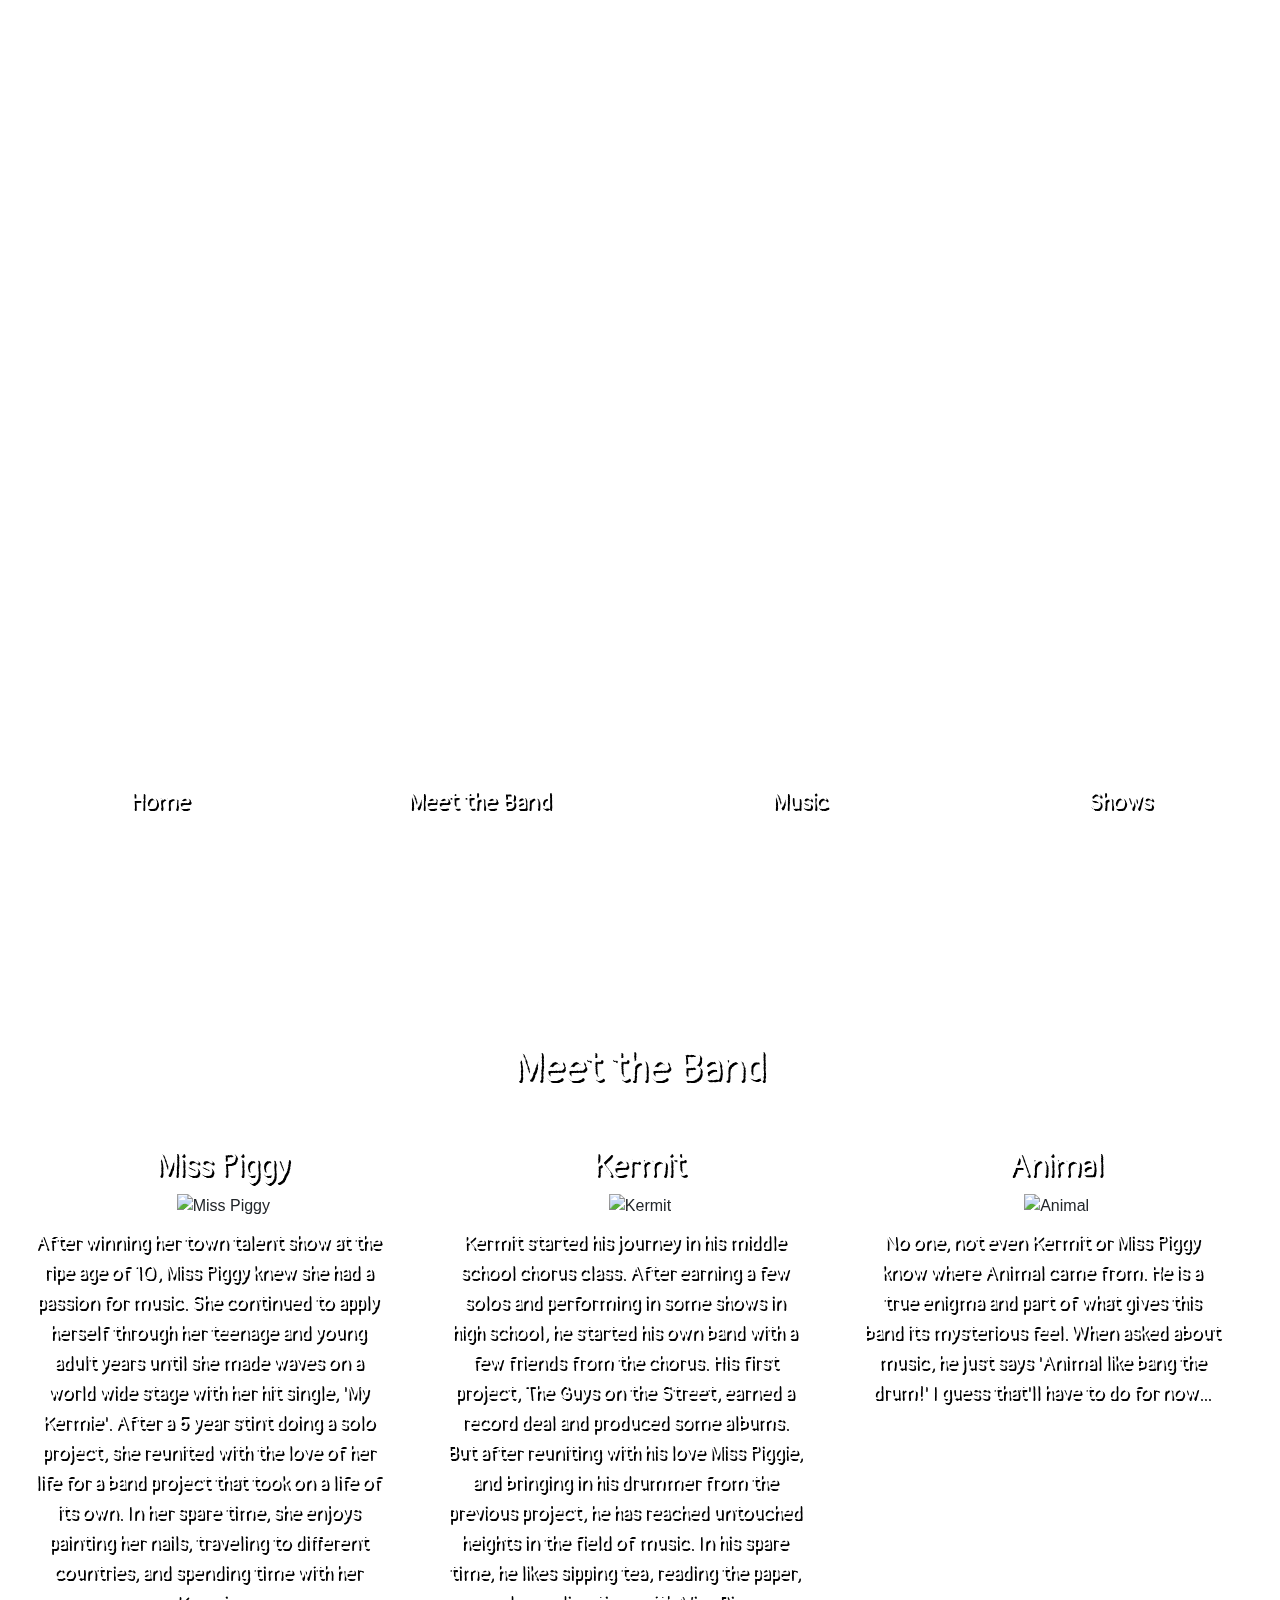
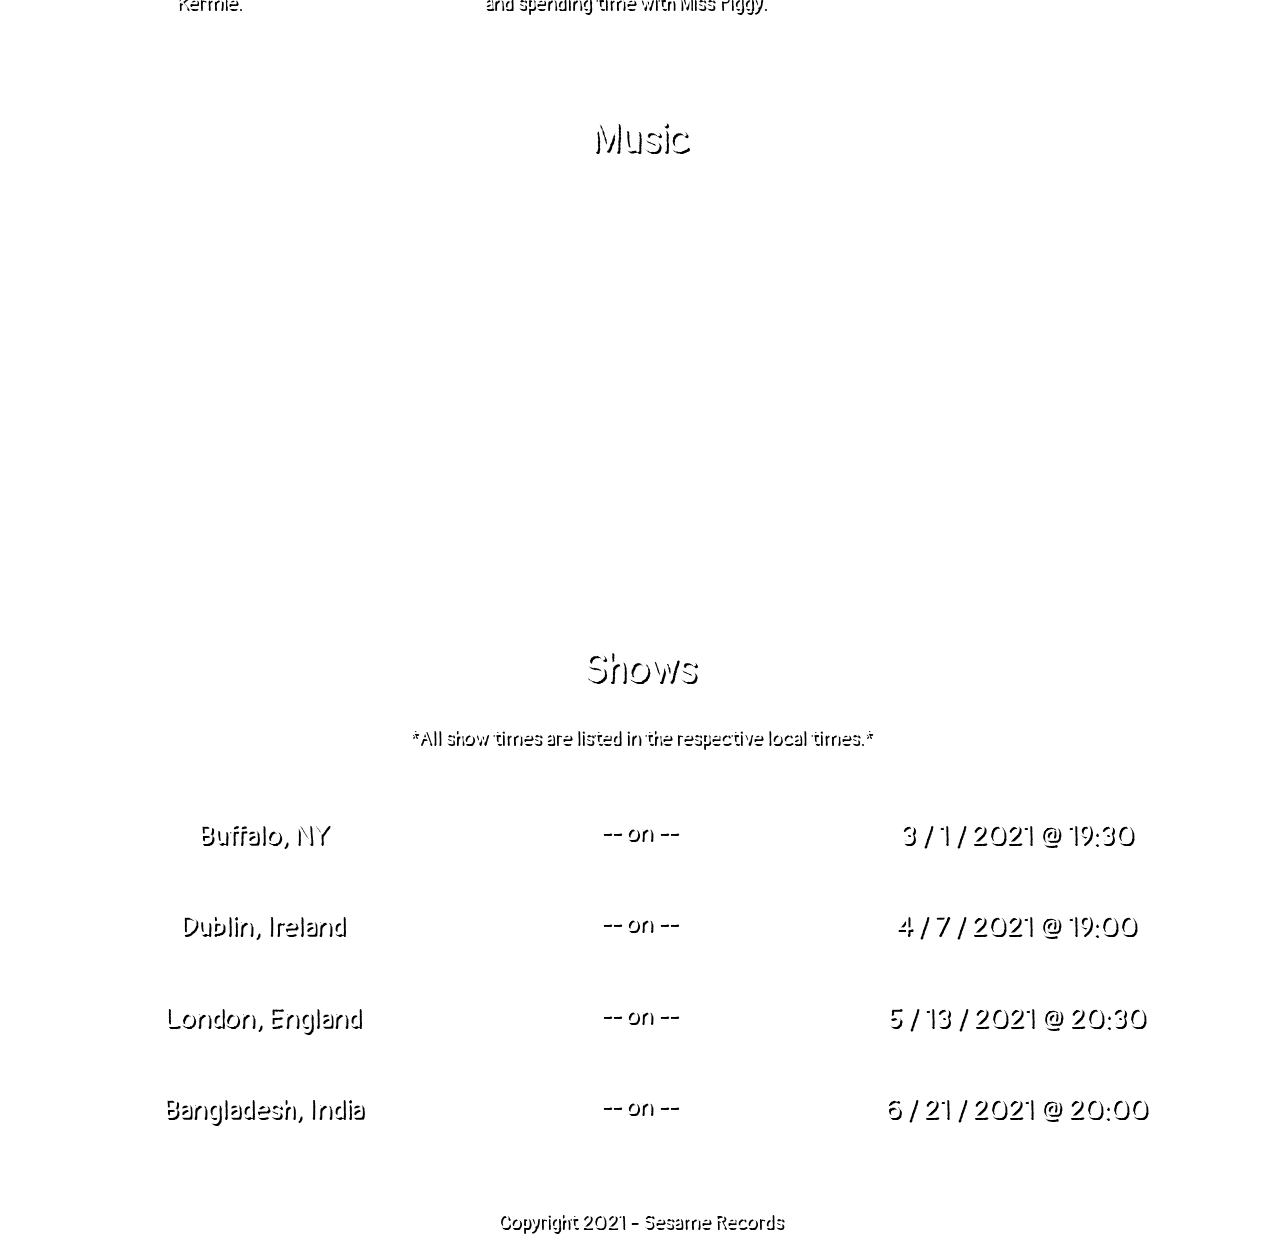
==== commit c128607b: "Fixed homepage display for mobile landscape views. Signup form now looks good for desktop, mobile tw" ====
--- a/index.html
+++ b/index.html
@@ -35,7 +35,7 @@
     <nav>
         <div class="container-fluid nav-bar">
             <div class="row">
-                <div class="col-md-3 nav-item">
+                <div class="col-md-3 nav-item nav-item-home">
                     <a class="text-white pangolin" href="#home">Home <i class="fas fa-home"></i></a>
                 </div>
                 <div class="col nav-item newsletter-mobile">     
@@ -115,7 +115,7 @@
                     <h3 class="show-location text-white pangolin">Buffalo, NY</h3>
                 </div>
                 <div class="col-md-4">
-                    <hr class="divider">
+                    <h4 class="divider text-white pangolin">-- on --</h4>
                 </div>
                 <div class="col-md-4">
                     <h3 class="show-time text-white pangolin">3 / 1 / 2021  @  19:30</h3>
@@ -126,7 +126,7 @@
                     <h3 class="show-location text-white pangolin">Dublin, Ireland</h3>
                 </div>
                 <div class="col-md-4">
-                    <hr class="divider">
+                    <h4 class="divider text-white pangolin">-- on --</h4>
                 </div>
                 <div class="col-md-4">
                     <h3 class="show-time text-white pangolin">4 / 7 / 2021  @  19:00</h3>
@@ -137,7 +137,7 @@
                     <h3 class="show-location text-white pangolin">London, England</h3>
                 </div>
                 <div class="col-md-4">
-                    <hr class="divider">
+                    <h4 class="divider text-white pangolin">-- on --</h4>
                 </div>
                 <div class="col-md-4">
                     <h3 class="show-time text-white pangolin">5 / 13 / 2021  @  20:30</h3>
@@ -148,7 +148,7 @@
                     <h3 class="show-location text-white pangolin">Bangladesh, India</h3>
                 </div>
                 <div class="col-md-4">
-                    <hr class="divider">
+                    <h4 class="divider text-white pangolin">-- on --</h4>
                 </div>
                 <div class="col-md-4">
                     <h3 class="show-time text-white pangolin">6 / 21 / 2021  @  20:00</h3>
--- a/assets/css/style.css
+++ b/assets/css/style.css
@@ -11,13 +11,10 @@
     -moz-background-size: cover;
     -o-background-size: cover;
     background-size:cover;
+    z-index:-100;
 }
 
 /* Universal Site Settings */
-
-header {
-    display:block;
-}
 
 .text-white {
     color:white;
@@ -56,18 +53,11 @@
 .newsletter-icon-desktop {
     margin-top:10px;
     font-size:28px;
-}
-
-.newsletter-icon-desktop:hover {
-    color:#ff6600;
+    margin-left:20px;
 }
 
 .newsletter-homepage-desktop a, .social-links-home-page a {
     text-decoration: none;
-}
-
-.newsletter-icon-desktop {
-    margin-left:20px;
 }
 
 .facebook:hover {
@@ -200,12 +190,8 @@
 }
 
 .divider {
-    width:50px;
-    height:2px;
-    background-color: white;
-    border: 2px solid black;
-    margin-top:60px;
-    
+    text-shadow: 2px 2px black;
+    margin-top:50px;
 }
 
 .show-location {
@@ -228,9 +214,9 @@
 
 /* Signup Page */
 
-.newsletter-title {
-    font-weight: 400;
-    font-size: 48px;
+.newsletter-title h1 {
+    font-weight: 400;
+    font-size: 42px;
 }
 
 .home-desktop a {
@@ -246,7 +232,45 @@
     text-align:center;
 }
 
-/* Footer */
+.home-desktop a:hover {
+    text-decoration: underline;
+}
+
+.home-icon-desktop {
+    margin-top:10px;
+    font-size:28px;
+    margin-left:20px;
+}
+
+.form-section {
+    margin-top:100px;
+    text-align:center;
+}
+
+label {
+    font-size:24px;
+    text-shadow: 2px 2px black;
+}
+
+.home-mobile {
+    display:none;
+}
+
+.btn {
+    background-color:white;
+    color:black;
+}
+
+.btn:hover {
+    background-color:green;
+    color:white;
+}
+
+.form-item {
+    margin-top:40px;
+}
+
+/* Footer - Main */
 
 .footer-section {
     position:relative;
@@ -258,7 +282,15 @@
     text-shadow: 2px 2px black;
 }
 
-/* Media Queries */
+/* Footer - Sign Up */
+
+.footer-section-signup {
+    position:relative;
+    text-align:center;
+    top:160px;
+}
+
+/* Media Queries - Width */
 
 @media only screen and (max-width:768px) {
     .newsletter-homepage-desktop {
@@ -324,6 +356,19 @@
     .footer-section {
         top:1275px;
     }
+
+    .newsletter-title h1 {
+        font-size:36px;
+        text-align:center;
+    }
+
+    .home-mobile {
+        display:block;
+        text-shadow: 2px 2px black;
+        font-size:24px;
+        text-align:center;
+        padding-top:40px;
+    }
 }    
 
 @media only screen and (min-width:768px) and (max-width:900px) {
@@ -356,6 +401,8 @@
     }
 }
 
+/* Media Queries - Height */
+
 @media screen and (min-height:1400px) {
      .band-bio-section {
         position: relative;
@@ -408,3 +455,27 @@
          top:1100px;
      }
 }
+
+@media screen and (max-height:700px) {
+    .band-bio-section {
+        top:550px;
+    }
+
+    .music-section {
+        top:650px;
+     }
+
+     .shows-section {
+        top:750px;
+     }
+
+     .footer-section {
+         top:850px;
+     }
+}
+
+@media screen and (max-height:400px) {
+    .nav-bar {
+        top:200px;
+    }
+}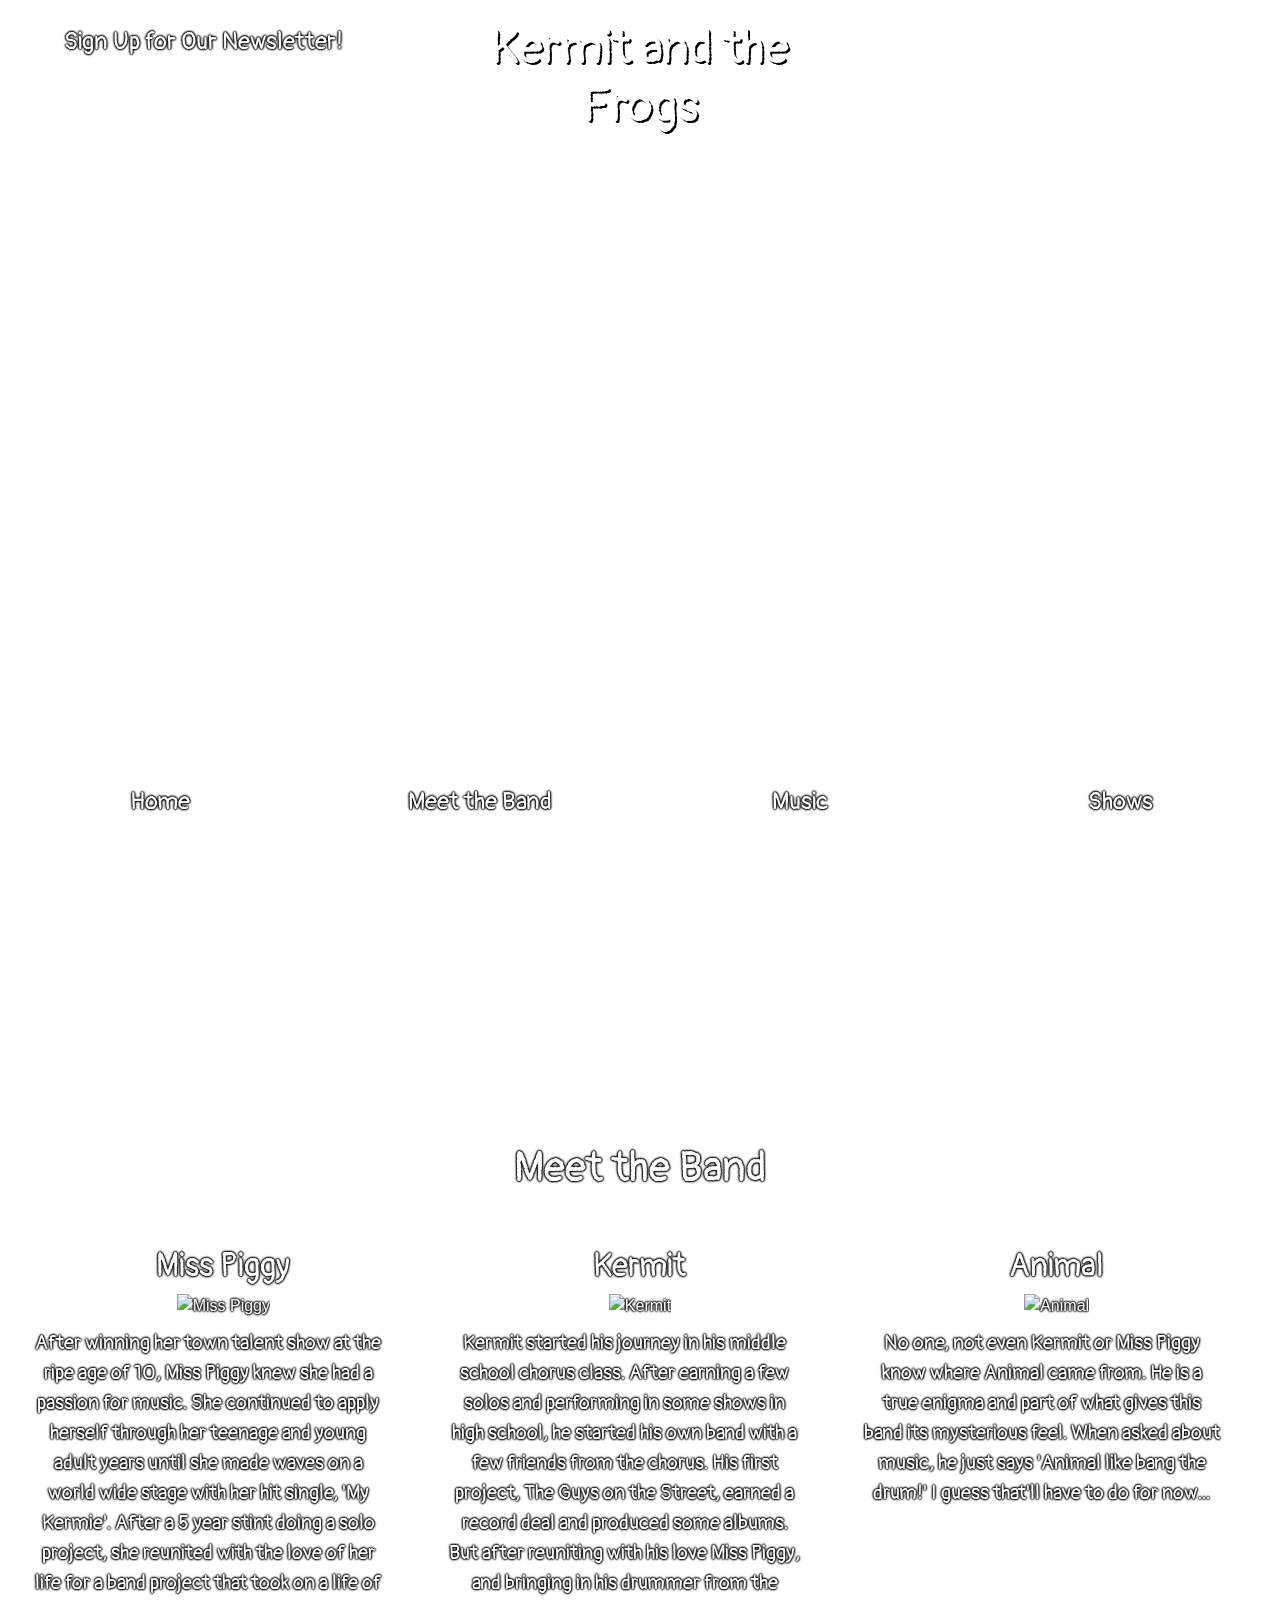
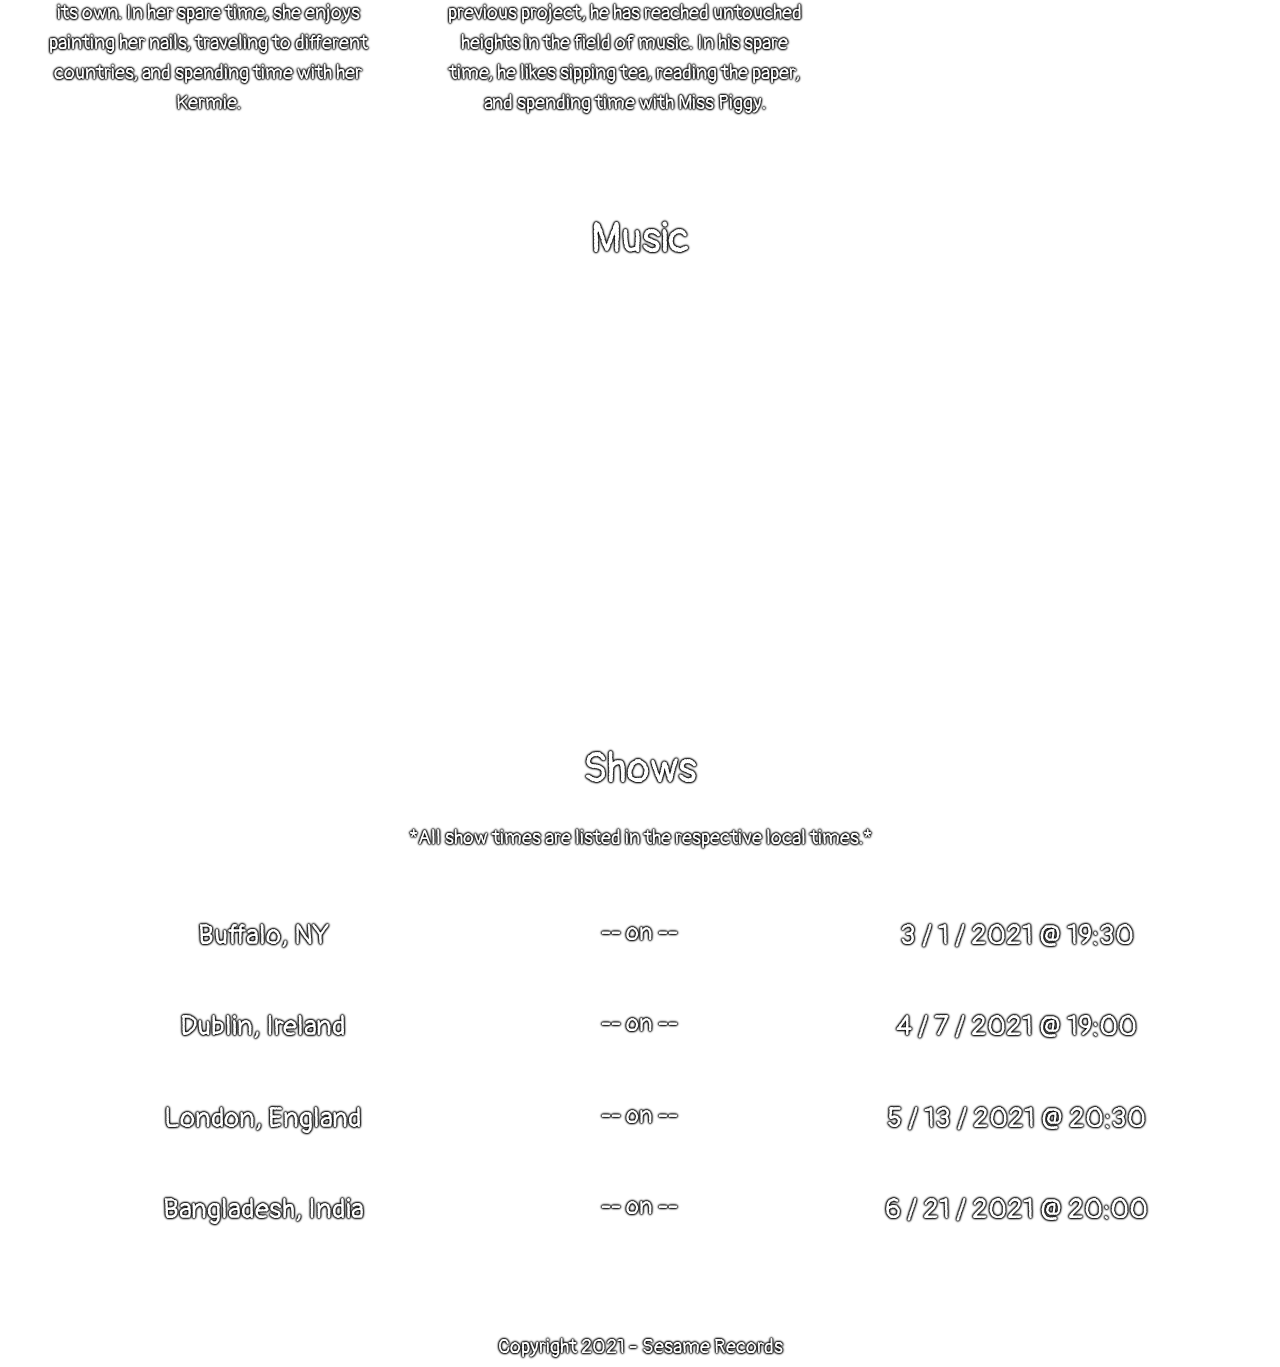
==== commit 55639619: "Fixed responsive issues for mobile devices under 700px in height." ====
--- a/index.html
+++ b/index.html
@@ -14,20 +14,20 @@
         <div class="container-fluid">
             <div class="row">
                 <div class="col-4 newsletter-homepage-desktop">
-                    <a class="text-white" href="signup.html">
+                    <a href="signup.html">
                         <p class="pangolin" id="newsletter-callout-desktop">Sign Up for Our Newsletter! <i class="fas fa-envelope newsletter-icon-desktop"></i></p>
                     </a>
                 </div>
                 <div class="col-sm-12 col-md-4 col-lg-4 page-title">
-                    <h1 id="home" class="text-white pangolin">Kermit and the Frogs</h1>
+                    <h1 id="home" class="pangolin">Kermit and the Frogs</h1>
                 </div>
                 <div class="col-sm-12 col-md-4 col-lg-4 social-links-home-page">
-                    <a class="text-white" href="https://www.facebook.com" target="_blank"><i class="fab fa-facebook-f social-link facebook"></i></a>
-                    <a class="text-white" href="https://www.twitter.com" target="_blank"><i class="fab fa-twitter social-link twitter"></i></a>
-                    <a class="text-white" href="https://www.instagram.com" target="_blank"><i class="fab fa-instagram social-link instagram"></i></a>
-                    <a class="text-white" href="https://www.spotify.com" target="_blank"><i class="fab fa-spotify social-link spotify"></i></a>
-                    <a class="text-white" href="https://www.youtube.com" target="_blank"><i class="fab fa-youtube social-link youtube"></i></a>
-                    <a class="text-white" href="https://www.soundcloud.com" target="_blank"><i class="fab fa-soundcloud social-link soundcloud"></i></a>
+                    <a href="https://www.facebook.com" target="_blank"><i class="fab fa-facebook-f social-link facebook"></i></a>
+                    <a href="https://www.twitter.com" target="_blank"><i class="fab fa-twitter social-link twitter"></i></a>
+                    <a href="https://www.instagram.com" target="_blank"><i class="fab fa-instagram social-link instagram"></i></a>
+                    <a href="https://www.spotify.com" target="_blank"><i class="fab fa-spotify social-link spotify"></i></a>
+                    <a href="https://www.youtube.com" target="_blank"><i class="fab fa-youtube social-link youtube"></i></a>
+                    <a href="https://www.soundcloud.com" target="_blank"><i class="fab fa-soundcloud social-link soundcloud"></i></a>
                 </div>
             </div>    
         </div>
@@ -36,19 +36,19 @@
         <div class="container-fluid nav-bar">
             <div class="row">
                 <div class="col-md-3 nav-item nav-item-home">
-                    <a class="text-white pangolin" href="#home">Home <i class="fas fa-home"></i></a>
+                    <a class="pangolin" href="#home">Home <i class="fas fa-home"></i></a>
                 </div>
                 <div class="col nav-item newsletter-mobile">     
-                    <a class="text-white pangolin" href="signup.html">Newsletter <i class="fas fa-envelope newsletter-icon-mobile"></i></a>
+                    <a class="pangolin" href="signup.html">Newsletter <i class="fas fa-envelope newsletter-icon-mobile"></i></a>
                 </div>
                 <div class="col-md-3 nav-item">   
-                    <a class="text-white pangolin" href="#meet-the-band">Meet the Band <i class="fas fa-user-friends"></i></a>
+                    <a class="pangolin" href="#meet-the-band">Meet the Band <i class="fas fa-user-friends"></i></a>
                 </div>
                 <div class="col-md-3 nav-item">  
-                    <a class="text-white pangolin" href="#music">Music <i class="fas fa-music"></i></a>
+                    <a class="pangolin" href="#music">Music <i class="fas fa-music"></i></a>
                 </div>
                 <div class="col-md-3 nav-item">   
-                    <a class="text-white pangolin" href="#shows">Shows <i class="fas fa-guitar"></i></a>
+                    <a class="pangolin" href="#shows">Shows <i class="fas fa-guitar"></i></a>
                 </div>     
             </div>
         </div>
@@ -57,27 +57,27 @@
         <div class="container-fluid band-bio-section">
             <div class="row">
                 <div class="col">
-                    <h2 class="text-white pangolin" id="meet-the-band">Meet the Band</h2>
+                    <h2 class="pangolin" id="meet-the-band">Meet the Band</h2>
                 </div>
             </div>
             <div class="container-fluid band-bio">
                 <div class="row">
                     <div class="col-lg-4 band-member">
-                        <h3 class="band-member-name text-white pangolin">Miss Piggy</h3>
+                        <h3 class="band-member-name pangolin">Miss Piggy</h3>
                         <img class="headshot" src="assets/images/misspiggy.jpg" alt="Miss Piggy">
-                        <p class="bio text-white pangolin">After winning her town talent show at the ripe age of 10, Miss Piggy knew she had a passion for music. She continued to apply herself through her teenage and young adult years until she made waves on a world wide stage with her hit single, 'My Kermie'. After a 5 year stint doing a solo project, she reunited with the love of her life for a band project that took on a life of its own. In her spare time, she enjoys painting her nails, traveling to different countries, and spending time with her Kermie.
+                        <p class="bio pangolin">After winning her town talent show at the ripe age of 10, Miss Piggy knew she had a passion for music. She continued to apply herself through her teenage and young adult years until she made waves on a world wide stage with her hit single, 'My Kermie'. After a 5 year stint doing a solo project, she reunited with the love of her life for a band project that took on a life of its own. In her spare time, she enjoys painting her nails, traveling to different countries, and spending time with her Kermie.
                         </p>
                     </div>
                     <div class="col-lg-4 band-member">
-                        <h3 class="band-member-name text-white pangolin">Kermit</h3>
+                        <h3 class="band-member-name pangolin">Kermit</h3>
                         <img class="headshot" src="assets/images/kermit.jpg" alt="Kermit">
-                        <p class="bio text-white pangolin">Kermit started his journey in his middle school chorus class. After earning a few solos and performing in some shows in high school, he started his own band with a few friends from the chorus. His first project, The Guys on the Street, earned a record deal and produced some albums. But after reuniting with his love Miss Piggie, and bringing in his drummer from the previous project, he has reached untouched heights in the field of music. In his spare time, he likes sipping tea, reading the paper, and spending time with Miss Piggy.
+                        <p class="bio pangolin">Kermit started his journey in his middle school chorus class. After earning a few solos and performing in some shows in high school, he started his own band with a few friends from the chorus. His first project, The Guys on the Street, earned a record deal and produced some albums. But after reuniting with his love Miss Piggy, and bringing in his drummer from the previous project, he has reached untouched heights in the field of music. In his spare time, he likes sipping tea, reading the paper, and spending time with Miss Piggy.
                         </p>
                     </div>
                     <div class="col-lg-4 band-member">
-                        <h3 class="band-member-name text-white pangolin">Animal</h3>
+                        <h3 class="band-member-name pangolin">Animal</h3>
                         <img class="headshot" src="assets/images/animal.jpg" alt="Animal">
-                        <p class="bio text-white pangolin">No one, not even Kermit or Miss Piggy know where Animal came from. He is a true enigma and part of what gives this band its mysterious feel. When asked about music, he just says 'Animal like bang the drum!' I guess that'll have to do for now...
+                        <p class="bio pangolin">No one, not even Kermit or Miss Piggy know where Animal came from. He is a true enigma and part of what gives this band its mysterious feel. When asked about music, he just says 'Animal like bang the drum!' I guess that'll have to do for now...
                         </p>
                     </div>
                 </div>
@@ -88,7 +88,7 @@
         <div class="container-fluid music-section">
             <div class="row">
                 <div class="col">
-                    <h2 class="text-white pangolin" id="music">Music</h2>
+                    <h2 class="pangolin" id="music">Music</h2>
                 </div>
             </div>
             <div class="row">
@@ -102,56 +102,56 @@
         <div class="container-fluid shows-section">
             <div class="row">
                 <div class="col">
-                    <h2 class="text-white pangolin" id="shows">Shows</h2>
+                    <h2 class="pangolin" id="shows">Shows</h2>
                 </div>
             </div>
             <div class="row">
                 <div class="col">
-                    <p class="text-white pangolin disclaimer">*All show times are listed in the respective local times.*</p>
+                    <p class="pangolin disclaimer">*All show times are listed in the respective local times.*</p>
                 </div>
             </div>
             <div class="row">
                 <div class="col-md-4">
-                    <h3 class="show-location text-white pangolin">Buffalo, NY</h3>
+                    <h3 class="show-location pangolin">Buffalo, NY</h3>
                 </div>
                 <div class="col-md-4">
-                    <h4 class="divider text-white pangolin">-- on --</h4>
+                    <h4 class="divider pangolin">-- on --</h4>
                 </div>
                 <div class="col-md-4">
-                    <h3 class="show-time text-white pangolin">3 / 1 / 2021  @  19:30</h3>
+                    <h3 class="show-time pangolin">3 / 1 / 2021  @  19:30</h3>
                 </div>
             </div>
             <div class="row">
                 <div class="col-md-4">
-                    <h3 class="show-location text-white pangolin">Dublin, Ireland</h3>
+                    <h3 class="show-location pangolin">Dublin, Ireland</h3>
                 </div>
                 <div class="col-md-4">
-                    <h4 class="divider text-white pangolin">-- on --</h4>
+                    <h4 class="divider pangolin">-- on --</h4>
                 </div>
                 <div class="col-md-4">
-                    <h3 class="show-time text-white pangolin">4 / 7 / 2021  @  19:00</h3>
+                    <h3 class="show-time pangolin">4 / 7 / 2021  @  19:00</h3>
                 </div>
             </div>
             <div class="row">
                 <div class="col-md-4">
-                    <h3 class="show-location text-white pangolin">London, England</h3>
+                    <h3 class="show-location pangolin">London, England</h3>
                 </div>
                 <div class="col-md-4">
-                    <h4 class="divider text-white pangolin">-- on --</h4>
+                    <h4 class="divider pangolin">-- on --</h4>
                 </div>
                 <div class="col-md-4">
-                    <h3 class="show-time text-white pangolin">5 / 13 / 2021  @  20:30</h3>
+                    <h3 class="show-time pangolin">5 / 13 / 2021  @  20:30</h3>
                 </div>
             </div>
             <div class="row">
                 <div class="col-md-4">
-                    <h3 class="show-location text-white pangolin">Bangladesh, India</h3>
+                    <h3 class="show-location pangolin">Bangladesh, India</h3>
                 </div>
                 <div class="col-md-4">
-                    <h4 class="divider text-white pangolin">-- on --</h4>
+                    <h4 class="divider pangolin">-- on --</h4>
                 </div>
                 <div class="col-md-4">
-                    <h3 class="show-time text-white pangolin">6 / 21 / 2021  @  20:00</h3>
+                    <h3 class="show-time pangolin">6 / 21 / 2021  @  20:00</h3>
                 </div>
             </div>
         </div>
@@ -160,7 +160,7 @@
         <div class="container-fluid footer-section">
             <div class="row">
                 <div class="col">
-                    <h5 class="text-white pangolin footer-text">Copyright 2021 - Sesame Records</h5>
+                    <h5 class="pangolin">Copyright 2021 - Sesame Records</h5>
                 </div>
             </div>
         </div>
--- a/assets/css/style.css
+++ b/assets/css/style.css
@@ -16,8 +16,9 @@
 
 /* Universal Site Settings */
 
-.text-white {
+body {
     color:white;
+    text-shadow:-1px 0 2px black, 0 1px 2px black, 1px 0 2px black, 0 -1px 2px black;;
 }
 
 .pangolin {
@@ -34,6 +35,7 @@
 .page-title h1 {
     font-weight: 400;
     font-size: 48px;
+    text-shadow: 2px 2px black;
 }
 
 .social-link {
@@ -58,6 +60,7 @@
 
 .newsletter-homepage-desktop a, .social-links-home-page a {
     text-decoration: none;
+    color:white;
 }
 
 .facebook:hover {
@@ -95,7 +98,7 @@
 .nav-item a {
     text-decoration: none;
     font-size:24px;
-    text-shadow: 2px 2px black;
+    color:white;
 }
 
 .nav-item a:hover {
@@ -117,7 +120,6 @@
 #meet-the-band, .band-member-name {
     text-align:center;
     font-weight: 400;
-    text-shadow: 2px 2px black;
 }
 
 #meet-the-band {
@@ -141,7 +143,6 @@
     margin-top:10px;
     margin-right:30px;
     text-align:center;
-    text-shadow: 2px 2px black;
 }
 
 .headshot {
@@ -155,7 +156,6 @@
     text-align:center;
     font-weight: 400;
     font-size: 42px;
-    text-shadow: 2px 2px black;
 }
 
 .music-section {
@@ -186,37 +186,33 @@
     text-align:center;
     font-weight: 400;
     font-size: 42px;
-    text-shadow: 2px 2px black;
 }
 
 .divider {
-    text-shadow: 2px 2px black;
     margin-top:50px;
 }
 
 .show-location {
     padding-left:100px;
     margin-top:50px;
-    text-shadow: 2px 2px black;
 }
 
 .show-time {
     padding-right:100px;
     margin-top:50px;
-    text-shadow: 2px 2px black;
 }
 
 .disclaimer {
     font-size:20px;
     margin-top:20px;
-    text-shadow: 2px 2px black;
 }
 
 /* Signup Page */
 
 .newsletter-title h1 {
     font-weight: 400;
-    font-size: 42px;
+    font-size: 36px;
+    text-align:center;
 }
 
 .home-desktop a {
@@ -230,6 +226,10 @@
 
 .home-desktop {
     text-align:center;
+}
+
+.home-desktop a {
+    color:white;
 }
 
 .home-desktop a:hover {
@@ -243,13 +243,12 @@
 }
 
 .form-section {
-    margin-top:100px;
+    margin-top:50px;
     text-align:center;
 }
 
 label {
     font-size:24px;
-    text-shadow: 2px 2px black;
 }
 
 .home-mobile {
@@ -266,6 +265,11 @@
     color:white;
 }
 
+form h4 {
+    margin-top:20px;
+    margin-bottom:0px;
+}
+
 .form-item {
     margin-top:40px;
 }
@@ -278,10 +282,6 @@
     text-align:center;
 }
 
-.footer-text {
-    text-shadow: 2px 2px black;
-}
-
 /* Footer - Sign Up */
 
 .footer-section-signup {
@@ -291,6 +291,13 @@
 }
 
 /* Media Queries - Width */
+
+@media only screen and (width:768px) {
+    .newsletter-title {
+        width:100%;
+        margin-left:33%;
+    }
+}
 
 @media only screen and (max-width:768px) {
     .newsletter-homepage-desktop {
@@ -306,7 +313,6 @@
     }
 
     .social-link {
-        text-shadow: 2px 2px black;
         margin-right:20px;
         margin-left:0;
     }
@@ -341,10 +347,6 @@
         top:1125px;
     }
 
-    .home-desktop {
-        display:none;
-    }
-
     .show-time {
         padding-right:0px;
     }
@@ -358,16 +360,32 @@
     }
 
     .newsletter-title h1 {
-        font-size:36px;
-        text-align:center;
+        font-weight: 400;
+        font-size: 28px;
+    }
+
+    .checkbox-text {
+        font-size:16px;
+    }
+
+    .placeholder-div {
+        display:none;
     }
 
     .home-mobile {
         display:block;
-        text-shadow: 2px 2px black;
         font-size:24px;
         text-align:center;
         padding-top:40px;
+        color:white;
+    }
+
+    .home-mobile:hover {
+        color:white;
+    }
+
+    .home-desktop {
+        display:none;
     }
 }    
 
@@ -393,7 +411,7 @@
     .band-bio-section {
         top:750px;
     }
-}    
+}
 
 @media only screen and (max-width:575px) {
     .social-links-home-page {
@@ -420,6 +438,14 @@
      .footer-section {
          top:2100px;
      }
+
+     .form-section {
+         margin-top:300px;
+     }
+
+     .footer-section-signup {
+         top:500px;
+     }
 }
 
 @media screen and (min-height:1025px) and (max-height:1400px) {
@@ -439,38 +465,58 @@
      .footer-section {
          top:1800px;
      }
+
+     .form-section {
+         margin-top:250px;
+     }
+
+     .footer-section-signup {
+         top:500px;
+     }
 }
 
 @media screen and (min-height:850px) and (max-height:1024px) {
      .band-bio-section {
         position: relative;
-        top:900px;
+        top:1000px;
      }
      
      .music-section {
-         top: 1000px;
+         top: 1100px;
      }
 
      .shows-section {
-         top:1100px;
+         top:1200px;
+     }
+
+     .footer-section {
+         top:1300px;
+     }
+
+     .form-section {
+         margin-top:150px;
+     }
+
+     .footer-section-signup {
+         top:290px;
      }
 }
 
 @media screen and (max-height:700px) {
     .band-bio-section {
-        top:550px;
+        top:650px;
     }
 
     .music-section {
-        top:650px;
+        top:750px;
      }
 
      .shows-section {
-        top:750px;
+        top:850px;
      }
 
      .footer-section {
-         top:850px;
+         top:950px;
      }
 }
 
@@ -478,4 +524,20 @@
     .nav-bar {
         top:200px;
     }
+
+    .band-bio-section {
+        top:450px;
+    }
+
+    .music-section {
+        top:550px;
+     }
+
+     .shows-section {
+        top:650px;
+     }
+
+     .footer-section {
+         top:750px;
+     }
 }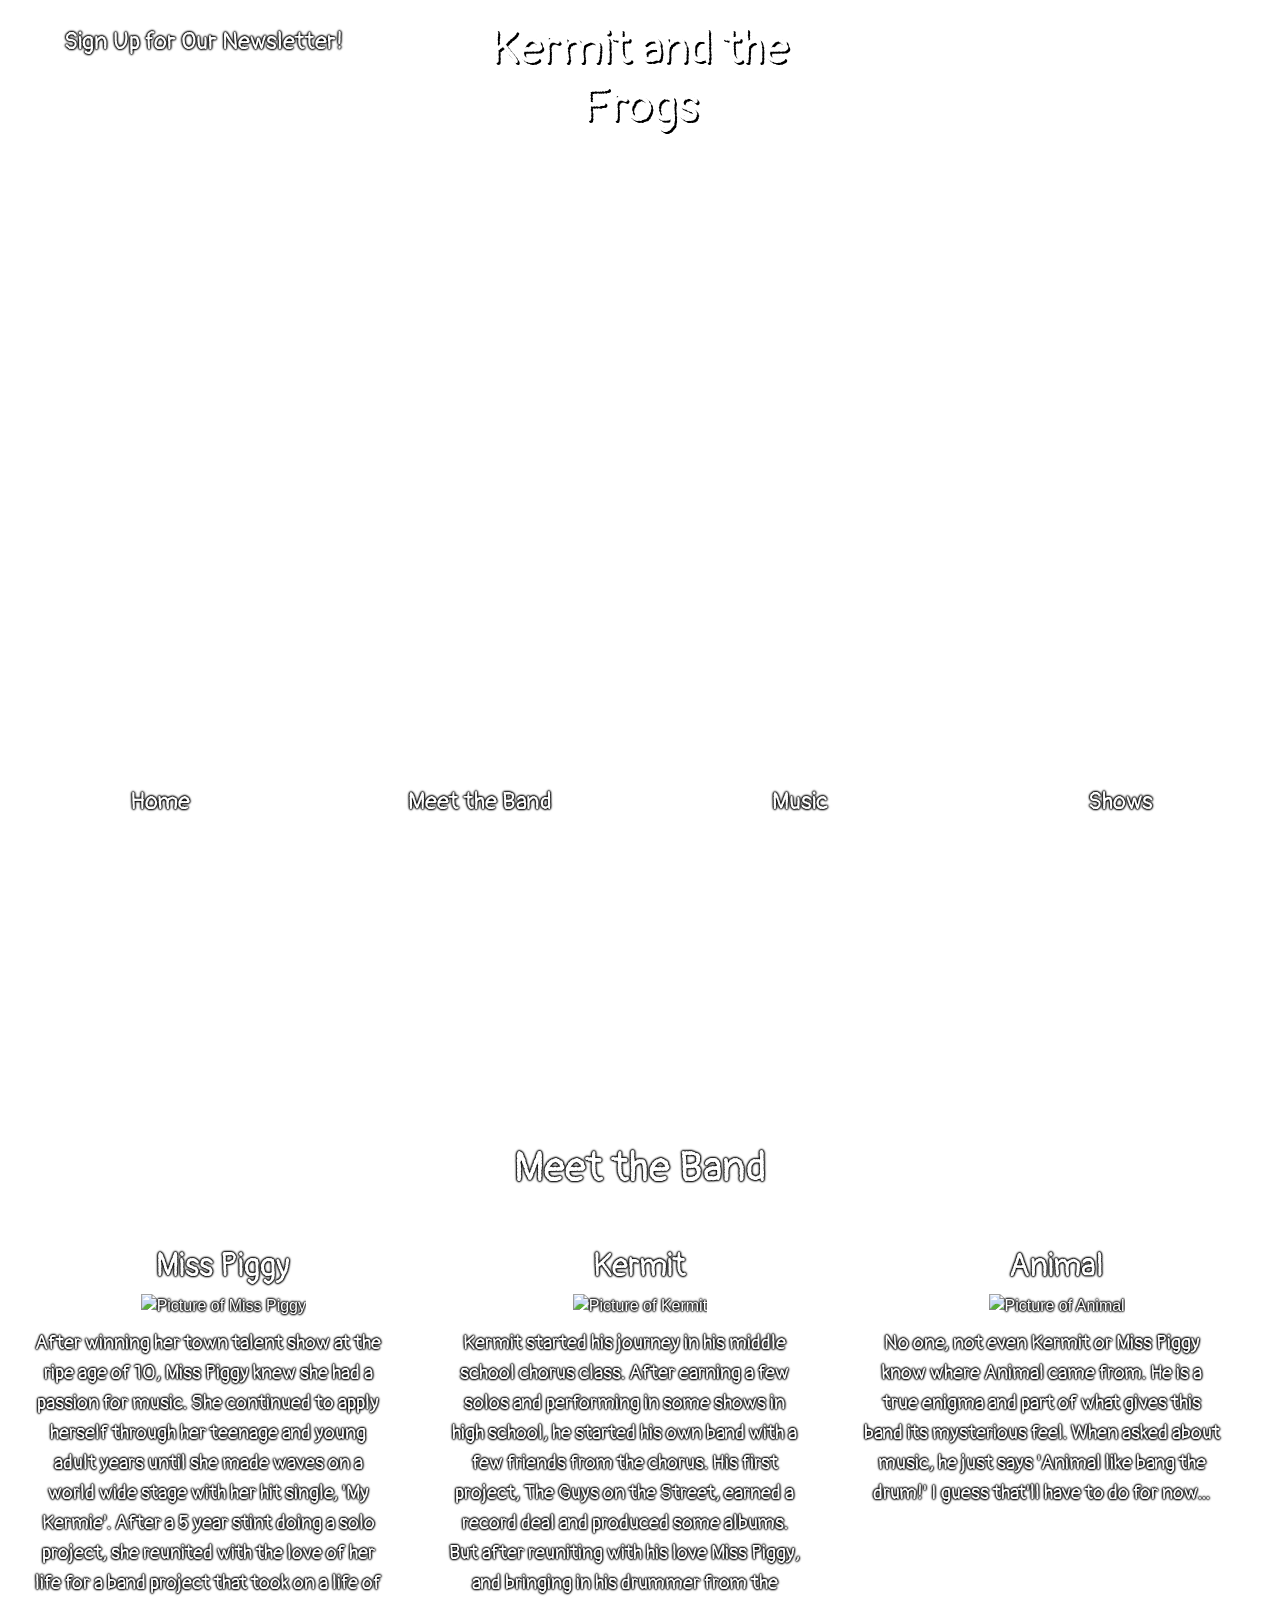
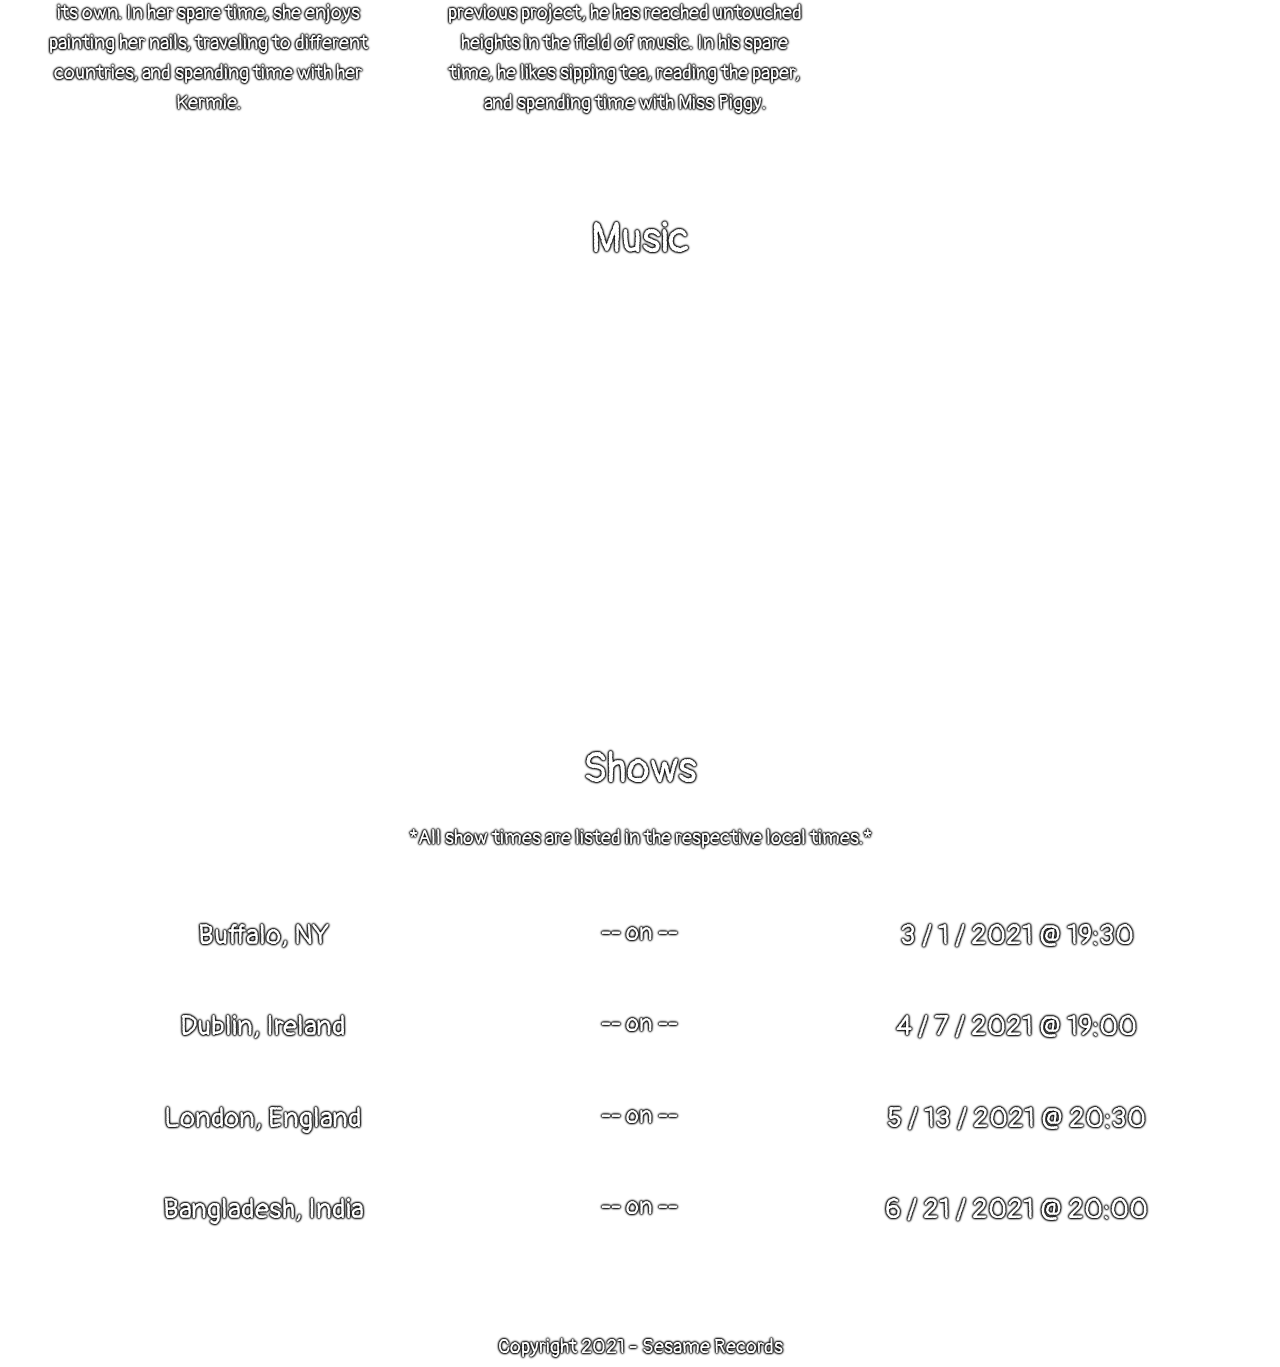
==== commit d38f1c85: "Tweaked footer of thank you page, added to readme file. Updated testing, user story results, known b" ====
--- a/index.html
+++ b/index.html
@@ -6,7 +6,7 @@
     <link rel="stylesheet" href="https://stackpath.bootstrapcdn.com/bootstrap/4.3.1/css/bootstrap.min.css" integrity="sha384-ggOyR0iXCbMQv3Xipma34MD+dH/1fQ784/j6cY/iJTQUOhcWr7x9JvoRxT2MZw1T" crossorigin="anonymous">
     <link rel="stylesheet" href="https://use.fontawesome.com/releases/v5.15.2/css/all.css" integrity="sha384-vSIIfh2YWi9wW0r9iZe7RJPrKwp6bG+s9QZMoITbCckVJqGCCRhc+ccxNcdpHuYu" crossorigin="anonymous">
     <link href="assets/css/style.css" rel="stylesheet" type="text/css">
-    <title>Kermit and the Frogs</title>
+    <title>Kermit and the Frogs - Home Page</title>
 </head>
 <body>
     <div id="background"></div>
@@ -64,19 +64,19 @@
                 <div class="row">
                     <div class="col-lg-4 band-member">
                         <h3 class="band-member-name pangolin">Miss Piggy</h3>
-                        <img class="headshot" src="assets/images/misspiggy.jpg" alt="Miss Piggy">
+                        <img class="headshot" src="assets/images/misspiggy.jpg" alt="Picture of Miss Piggy">
                         <p class="bio pangolin">After winning her town talent show at the ripe age of 10, Miss Piggy knew she had a passion for music. She continued to apply herself through her teenage and young adult years until she made waves on a world wide stage with her hit single, 'My Kermie'. After a 5 year stint doing a solo project, she reunited with the love of her life for a band project that took on a life of its own. In her spare time, she enjoys painting her nails, traveling to different countries, and spending time with her Kermie.
                         </p>
                     </div>
                     <div class="col-lg-4 band-member">
                         <h3 class="band-member-name pangolin">Kermit</h3>
-                        <img class="headshot" src="assets/images/kermit.jpg" alt="Kermit">
+                        <img class="headshot" src="assets/images/kermit.jpg" alt="Picture of Kermit">
                         <p class="bio pangolin">Kermit started his journey in his middle school chorus class. After earning a few solos and performing in some shows in high school, he started his own band with a few friends from the chorus. His first project, The Guys on the Street, earned a record deal and produced some albums. But after reuniting with his love Miss Piggy, and bringing in his drummer from the previous project, he has reached untouched heights in the field of music. In his spare time, he likes sipping tea, reading the paper, and spending time with Miss Piggy.
                         </p>
                     </div>
                     <div class="col-lg-4 band-member">
                         <h3 class="band-member-name pangolin">Animal</h3>
-                        <img class="headshot" src="assets/images/animal.jpg" alt="Animal">
+                        <img class="headshot" src="assets/images/animal.jpg" alt="Picture of Animal">
                         <p class="bio pangolin">No one, not even Kermit or Miss Piggy know where Animal came from. He is a true enigma and part of what gives this band its mysterious feel. When asked about music, he just says 'Animal like bang the drum!' I guess that'll have to do for now...
                         </p>
                     </div>
--- a/assets/css/style.css
+++ b/assets/css/style.css
@@ -274,6 +274,28 @@
     margin-top:40px;
 }
 
+/* Thank You */
+
+.return-home {
+    position:relative;
+    width: 100%;
+    margin-top:200px;
+    text-align:center;
+}
+
+.return-home h3, .thank-you-link-home {
+    font-size:24px;
+}
+
+.thank-you-link-home {
+    text-align: center;
+    color:white;   
+}
+
+.thank-you-link-home:hover {
+    color:white;
+}
+
 /* Footer - Main */
 
 .footer-section {
@@ -288,6 +310,14 @@
     position:relative;
     text-align:center;
     top:160px;
+}
+
+/* Footer - Thank You */
+
+.footer-section-thank-you {
+    position:relative;
+    text-align:center;
+    top:310px;
 }
 
 /* Media Queries - Width */
@@ -435,6 +465,11 @@
          top:1950px;
      }
 
+     .return-home {
+         margin-top:500px;
+         font-size:32px;
+     }
+
      .footer-section {
          top:2100px;
      }
@@ -446,6 +481,10 @@
      .footer-section-signup {
          top:500px;
      }
+
+     .footer-section-thank-you {
+        top:700px;
+     }   
 }
 
 @media screen and (min-height:1025px) and (max-height:1400px) {
@@ -462,6 +501,11 @@
          top:1650px;
      }
 
+     .return-home {
+         margin-top:450px;
+         font-size:32px;
+     }
+
      .footer-section {
          top:1800px;
      }
@@ -473,6 +517,10 @@
      .footer-section-signup {
          top:500px;
      }
+
+     .footer-section-thank-you {
+        top:700px;
+     }   
 }
 
 @media screen and (min-height:850px) and (max-height:1024px) {
@@ -489,6 +537,10 @@
          top:1200px;
      }
 
+     .return-home {
+         margin-top:300px;
+     }
+
      .footer-section {
          top:1300px;
      }
@@ -500,6 +552,10 @@
      .footer-section-signup {
          top:290px;
      }
+
+     .footer-section-thank-you {
+        top:500px;
+     }   
 }
 
 @media screen and (max-height:700px) {
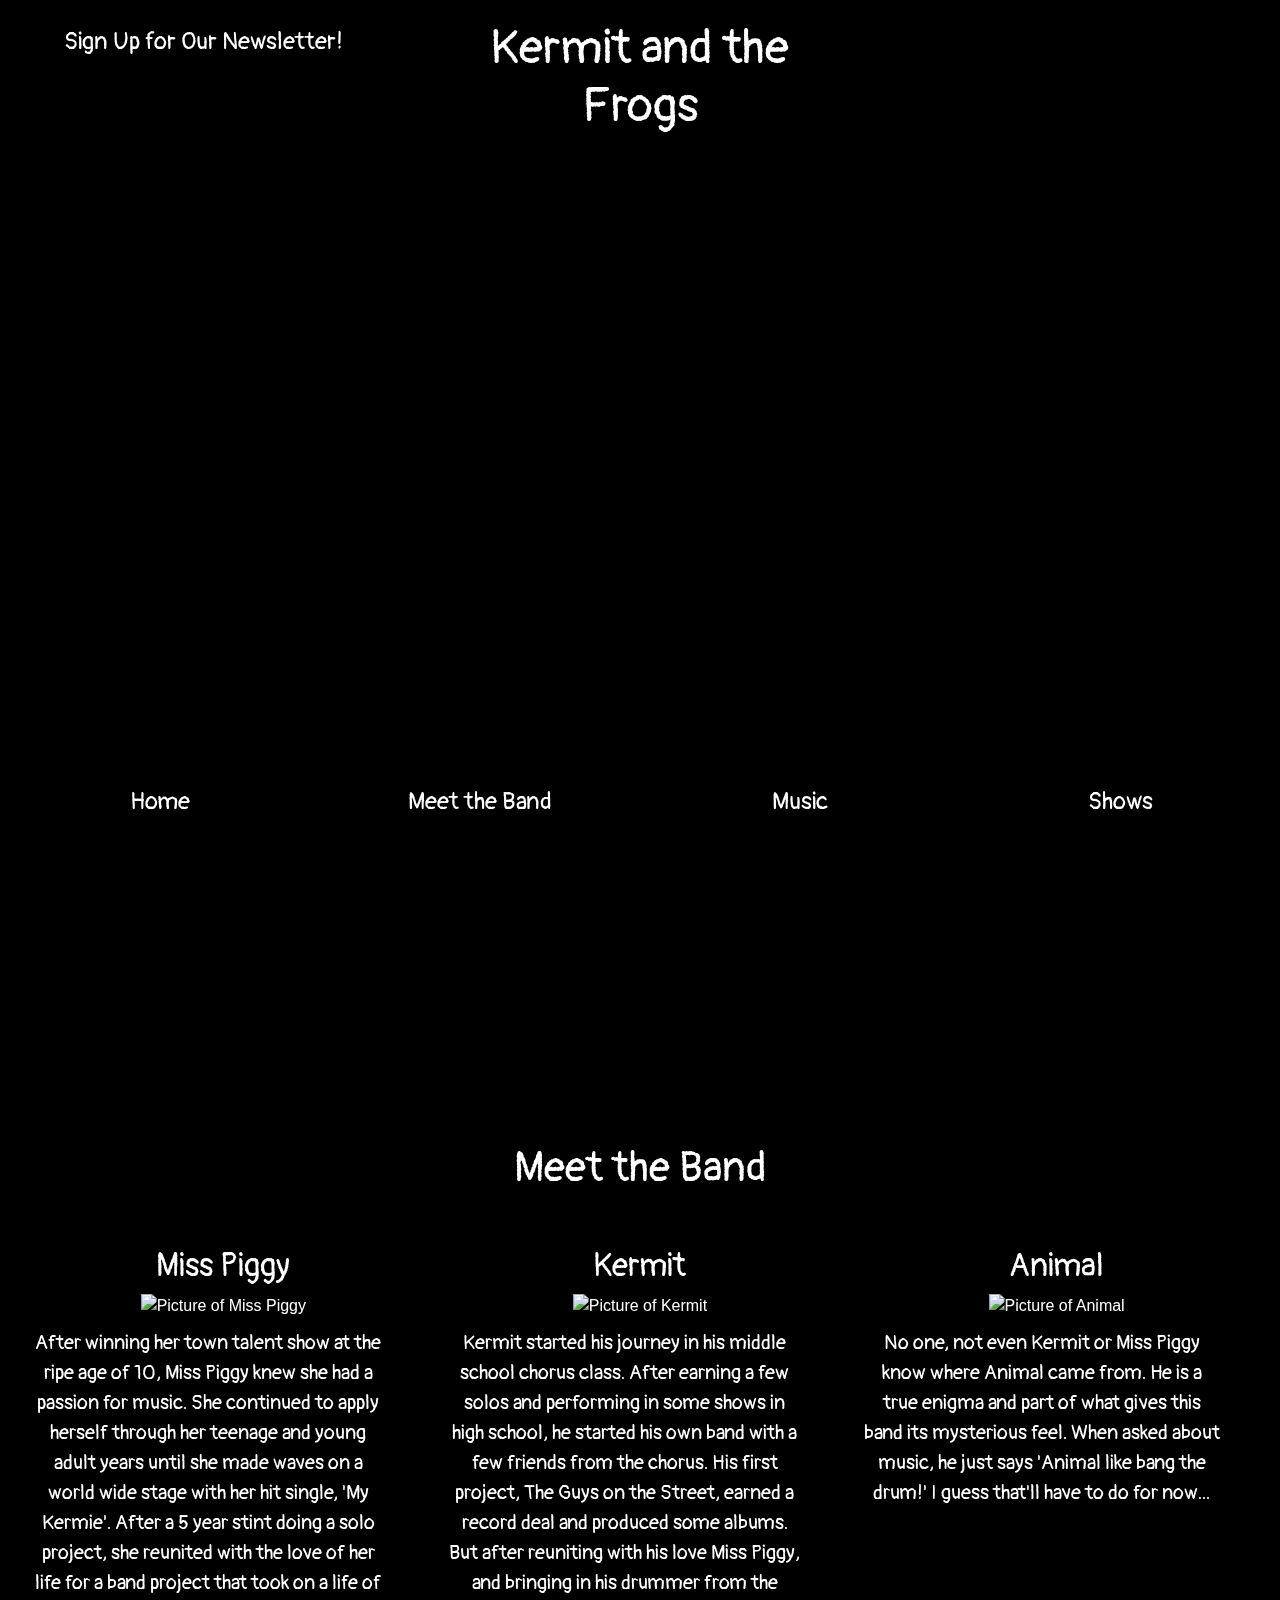
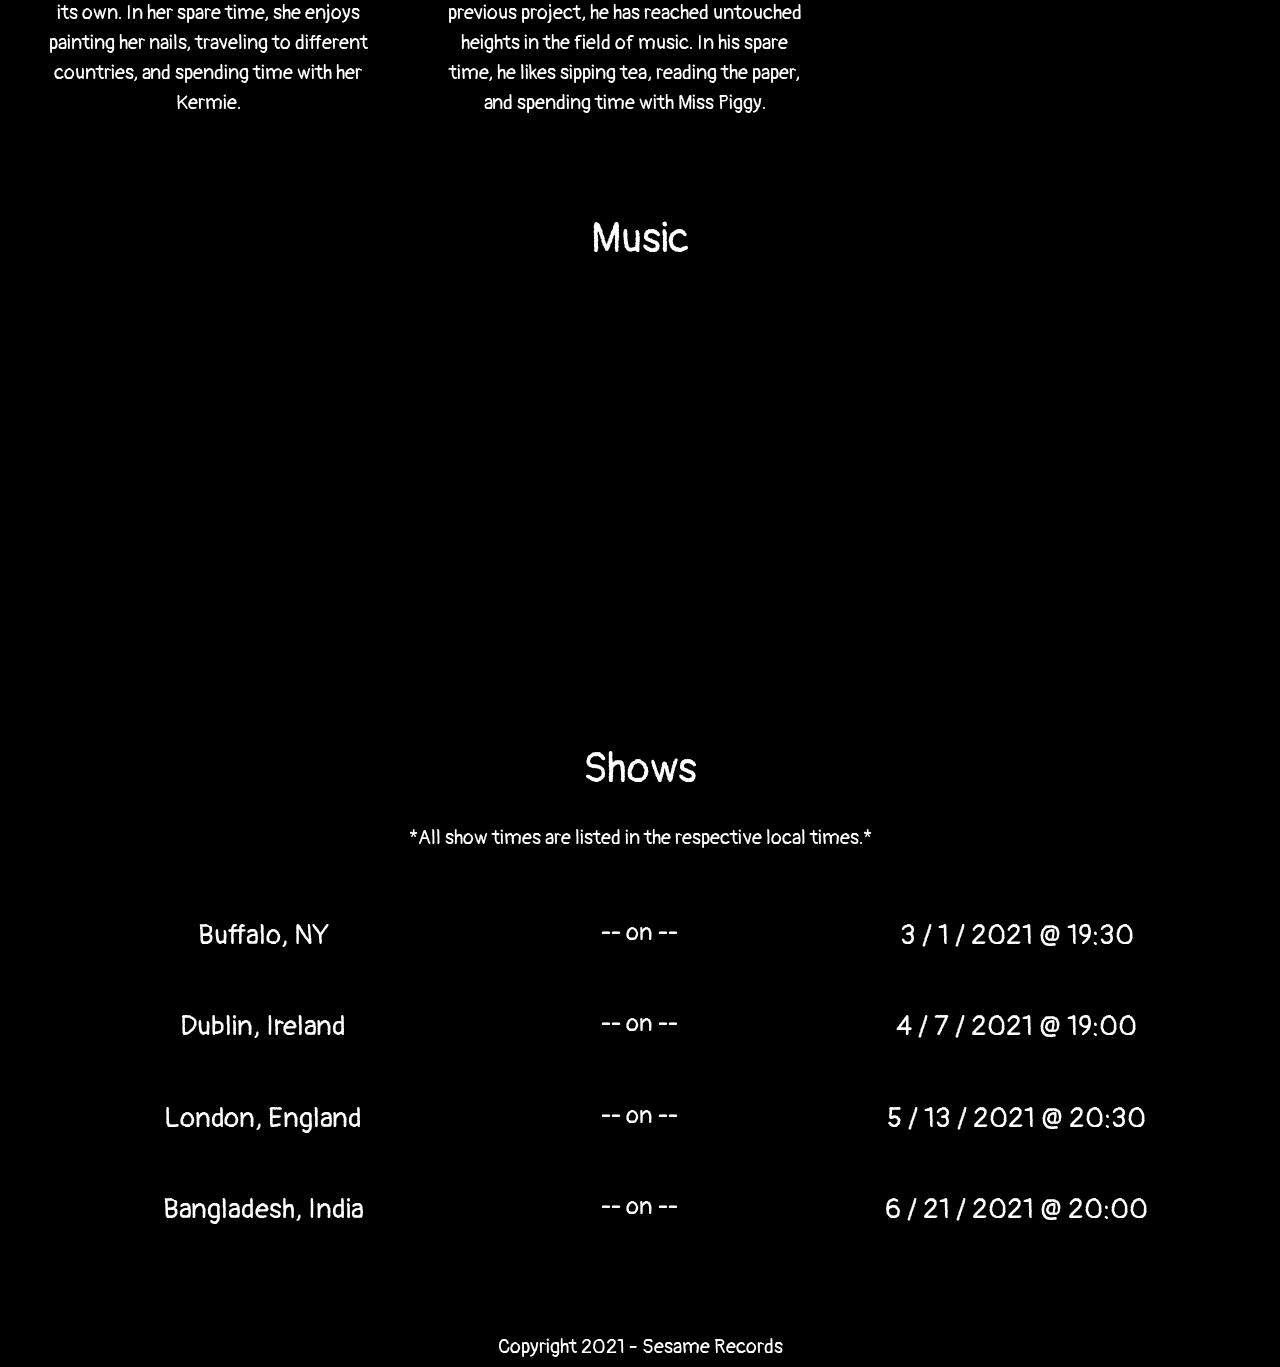
==== commit 36c7126f: "Added commented out portions to HTML to point out portions that align to credits section in readme." ====
--- a/index.html
+++ b/index.html
@@ -5,10 +5,13 @@
     <meta name="viewport" content="width=device-width, initial-scale=1.0">
     <link rel="stylesheet" href="https://stackpath.bootstrapcdn.com/bootstrap/4.3.1/css/bootstrap.min.css" integrity="sha384-ggOyR0iXCbMQv3Xipma34MD+dH/1fQ784/j6cY/iJTQUOhcWr7x9JvoRxT2MZw1T" crossorigin="anonymous">
     <link rel="stylesheet" href="https://use.fontawesome.com/releases/v5.15.2/css/all.css" integrity="sha384-vSIIfh2YWi9wW0r9iZe7RJPrKwp6bG+s9QZMoITbCckVJqGCCRhc+ccxNcdpHuYu" crossorigin="anonymous">
+    <!--Favicon code taken from Digital Ocean, mentioned in Credits section of ReadMe-->
+    <link rel="shortcut icon" type="image/png" href="assets/images/kermit_face.png">
     <link href="assets/css/style.css" rel="stylesheet" type="text/css">
     <title>Kermit and the Frogs - Home Page</title>
 </head>
 <body>
+    <!--Empty div used for background image, mentioned in Credits section of ReadMe-->
     <div id="background"></div>
     <header>
         <div class="container-fluid">
--- a/assets/css/style.css
+++ b/assets/css/style.css
@@ -2,6 +2,7 @@
 
 /* Background Image */
 
+/* Fixed Background Image Was A Combination Of A CSS Tricks Tutorial And Help From A Tutor --- Relevant Links And Info in Credits Section in ReadMe File */
 #background {
     position:fixed;
     width:100%;
@@ -17,7 +18,10 @@
 /* Universal Site Settings */
 
 body {
+    /* Suggestion for Background Color Came From Robert Maefs --- Stated in Credits Section of ReadMe File */
+    background-color:black;
     color:white;
+    /* Text Shadow Property Came From My Mentor --- Link in Credits Section of ReadMe File */ 
     text-shadow:-1px 0 2px black, 0 1px 2px black, 1px 0 2px black, 0 -1px 2px black;;
 }
 
@@ -451,6 +455,13 @@
 
 /* Media Queries - Height */
 
+@media screen and (min-height:1725px) {
+    .nav-bar {
+        position:relative;
+        top:1400px;
+    }
+}
+
 @media screen and (min-height:1400px) {
      .band-bio-section {
         position: relative;
@@ -515,11 +526,11 @@
      }
 
      .footer-section-signup {
-         top:500px;
+         bottom:100%;
      }
 
      .footer-section-thank-you {
-        top:700px;
+        bottom:100%;
      }   
 }
 
@@ -550,11 +561,11 @@
      }
 
      .footer-section-signup {
-         top:290px;
+         top:220px;
      }
 
      .footer-section-thank-you {
-        top:500px;
+        bottom:100%;
      }   
 }
 
